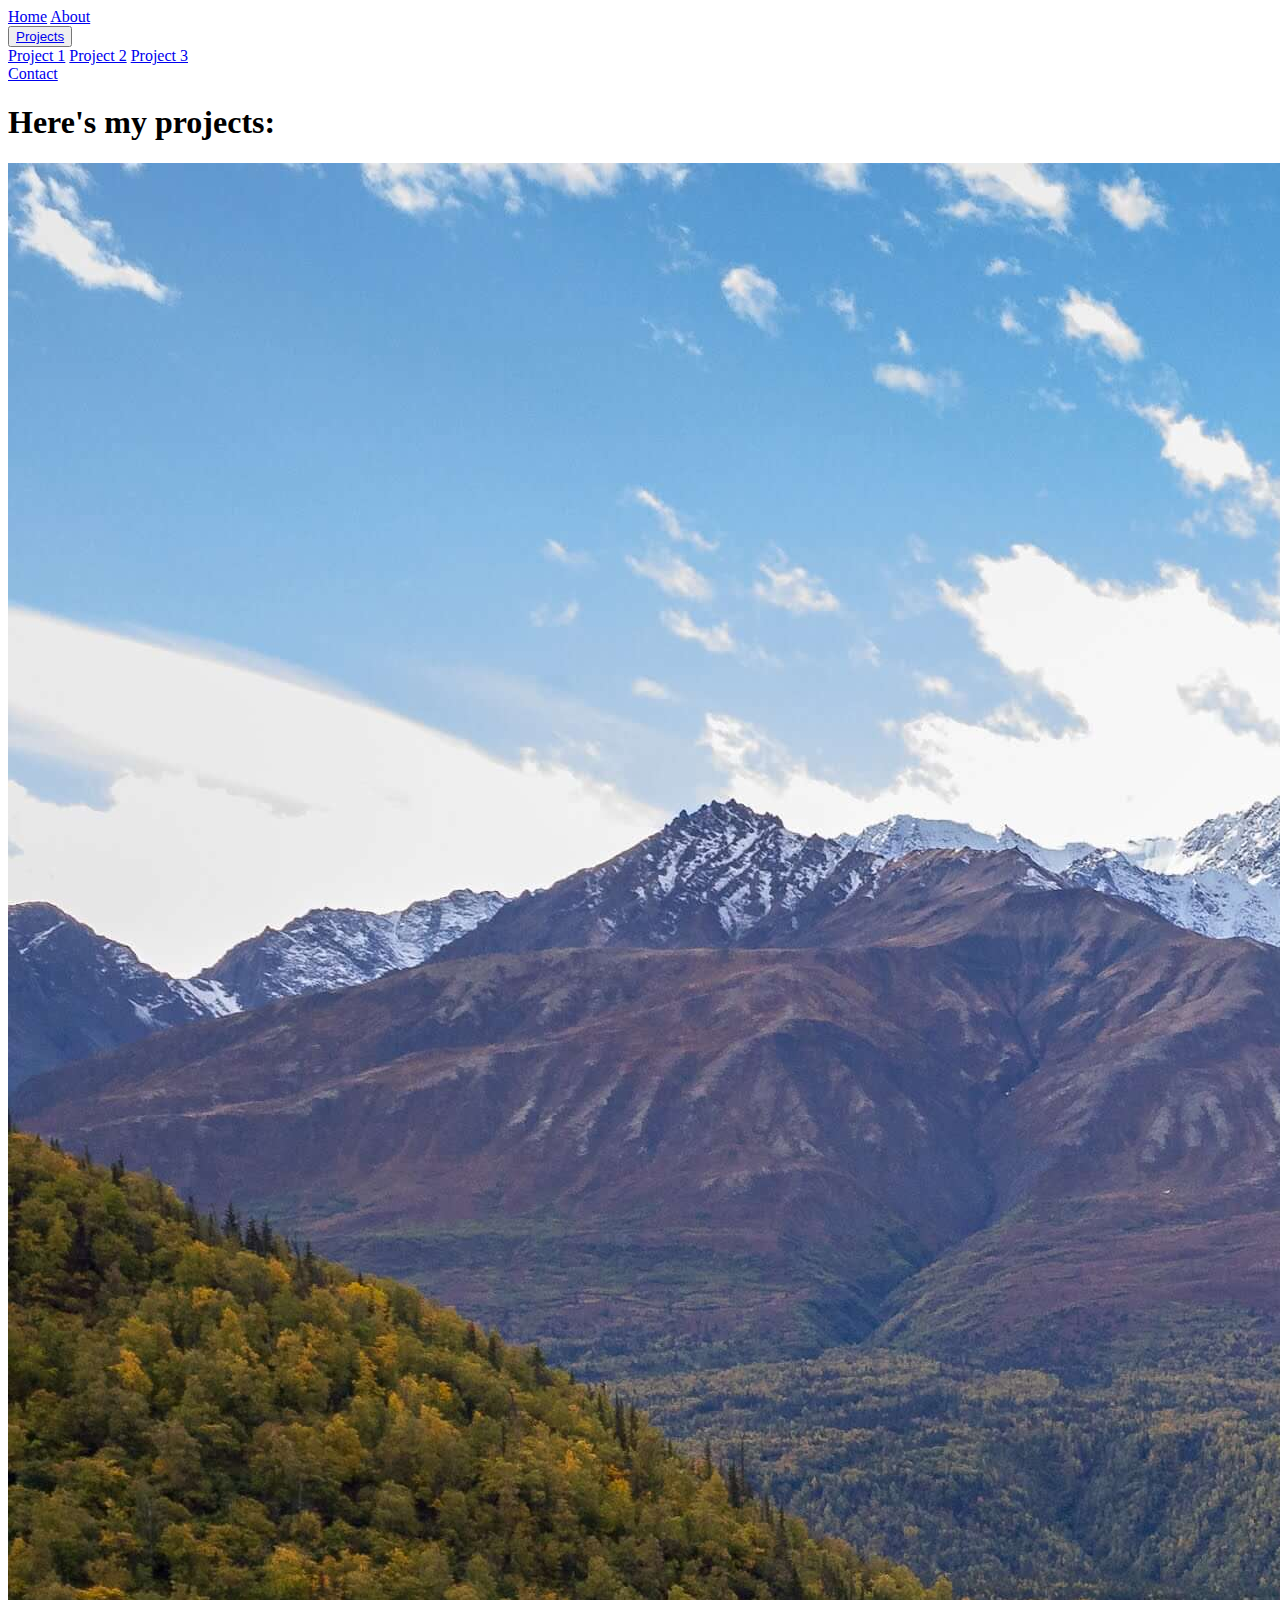
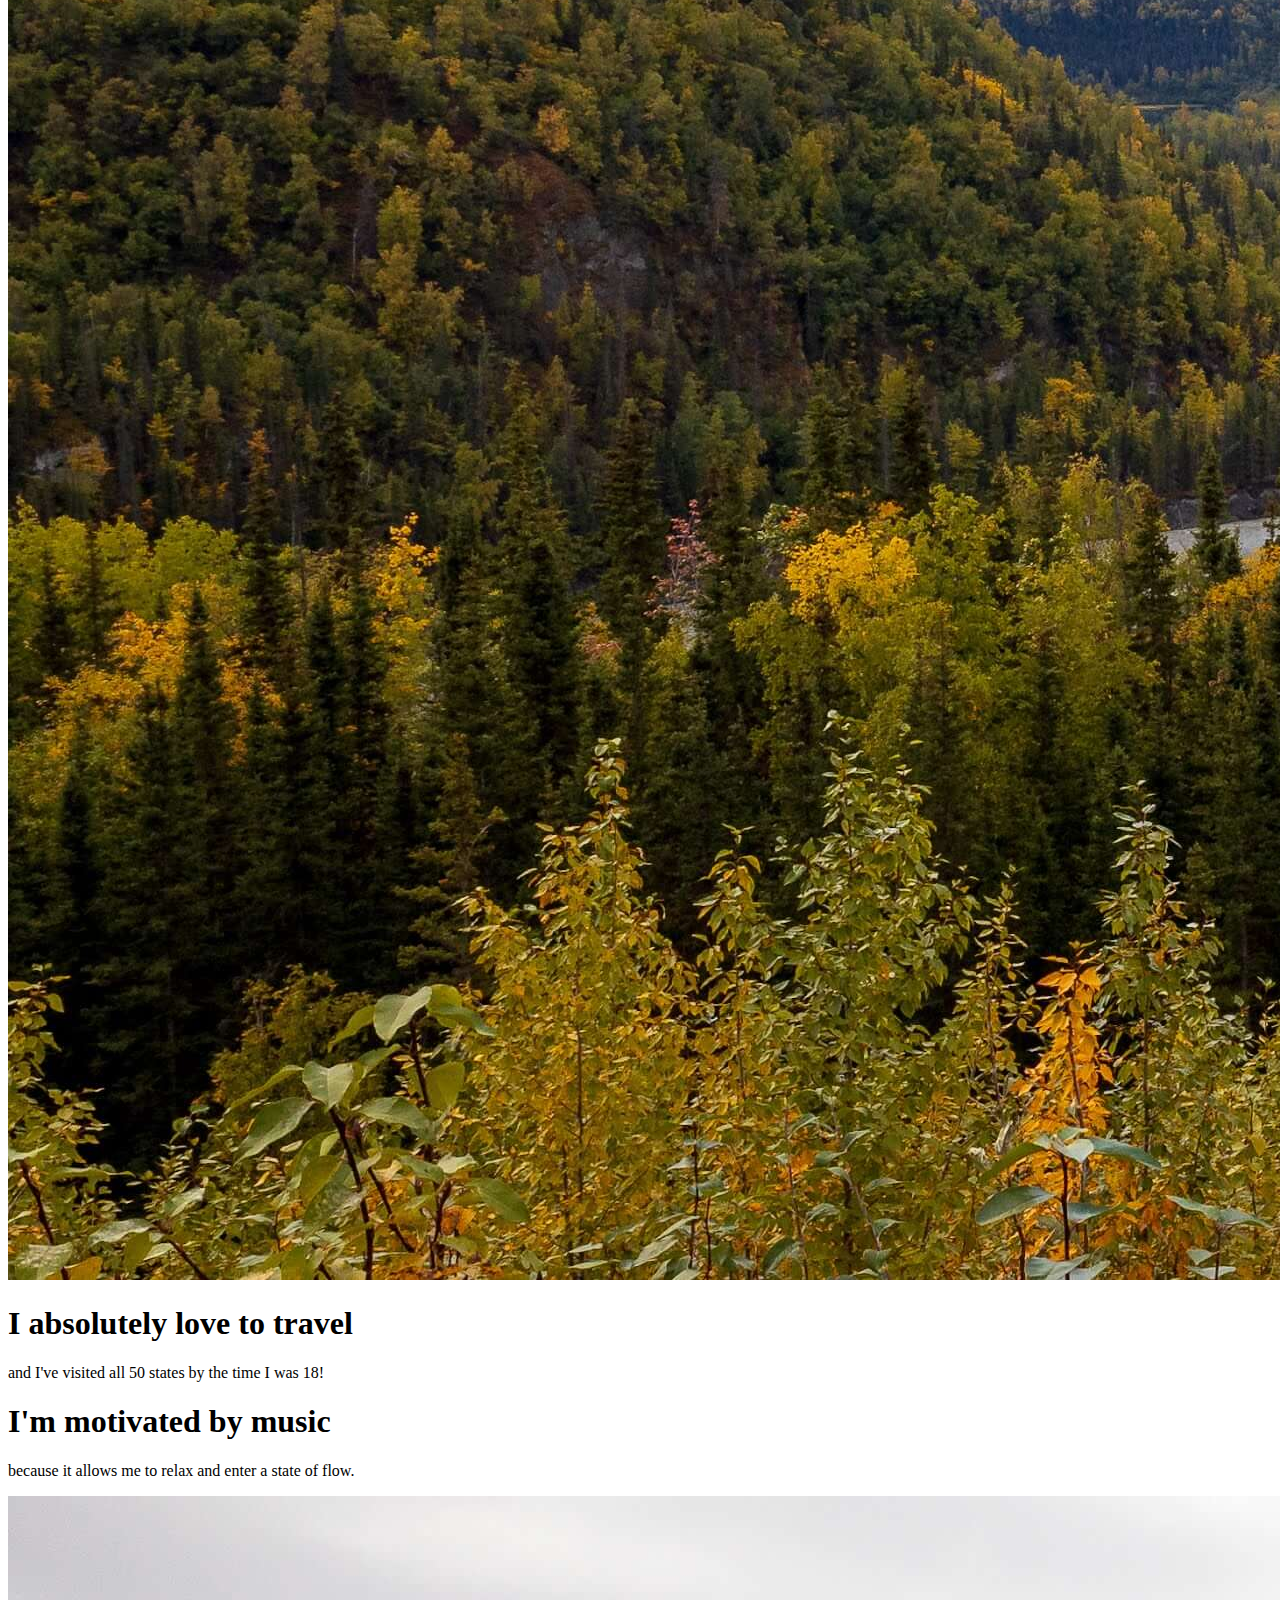
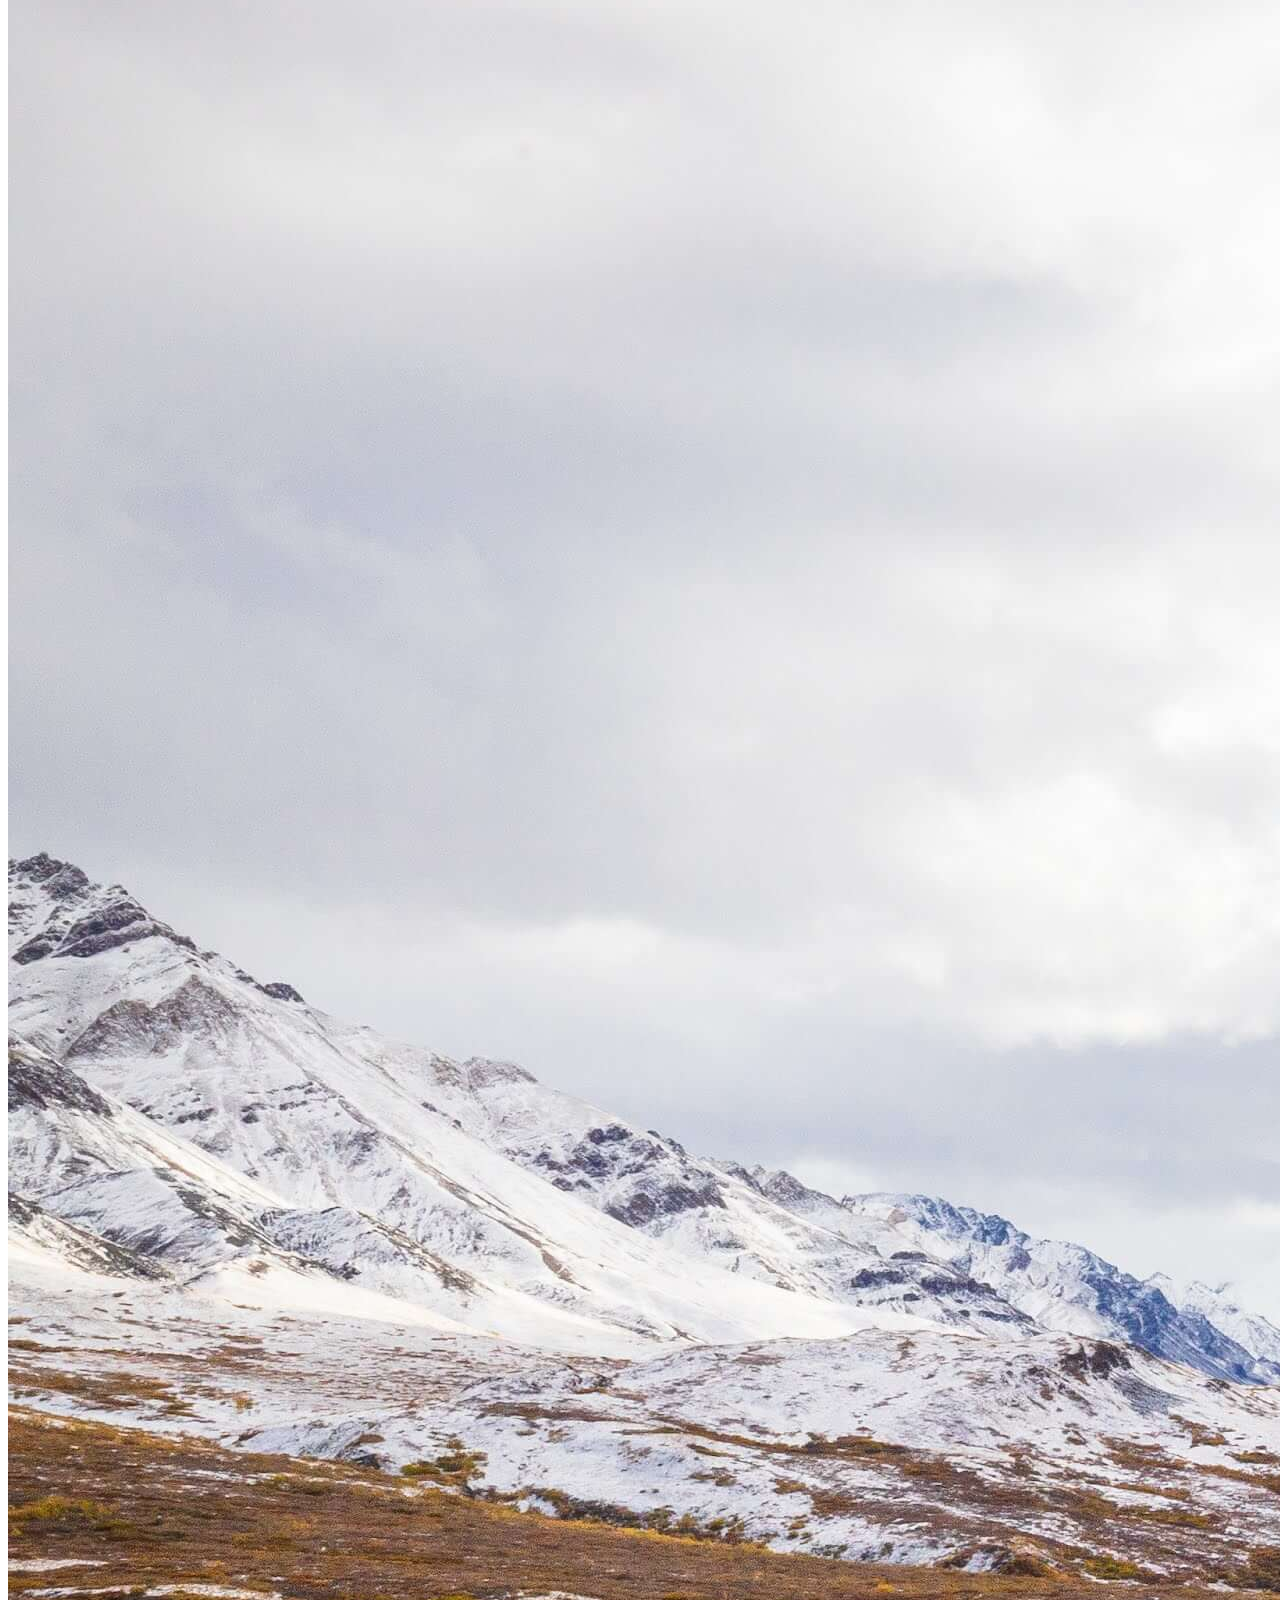
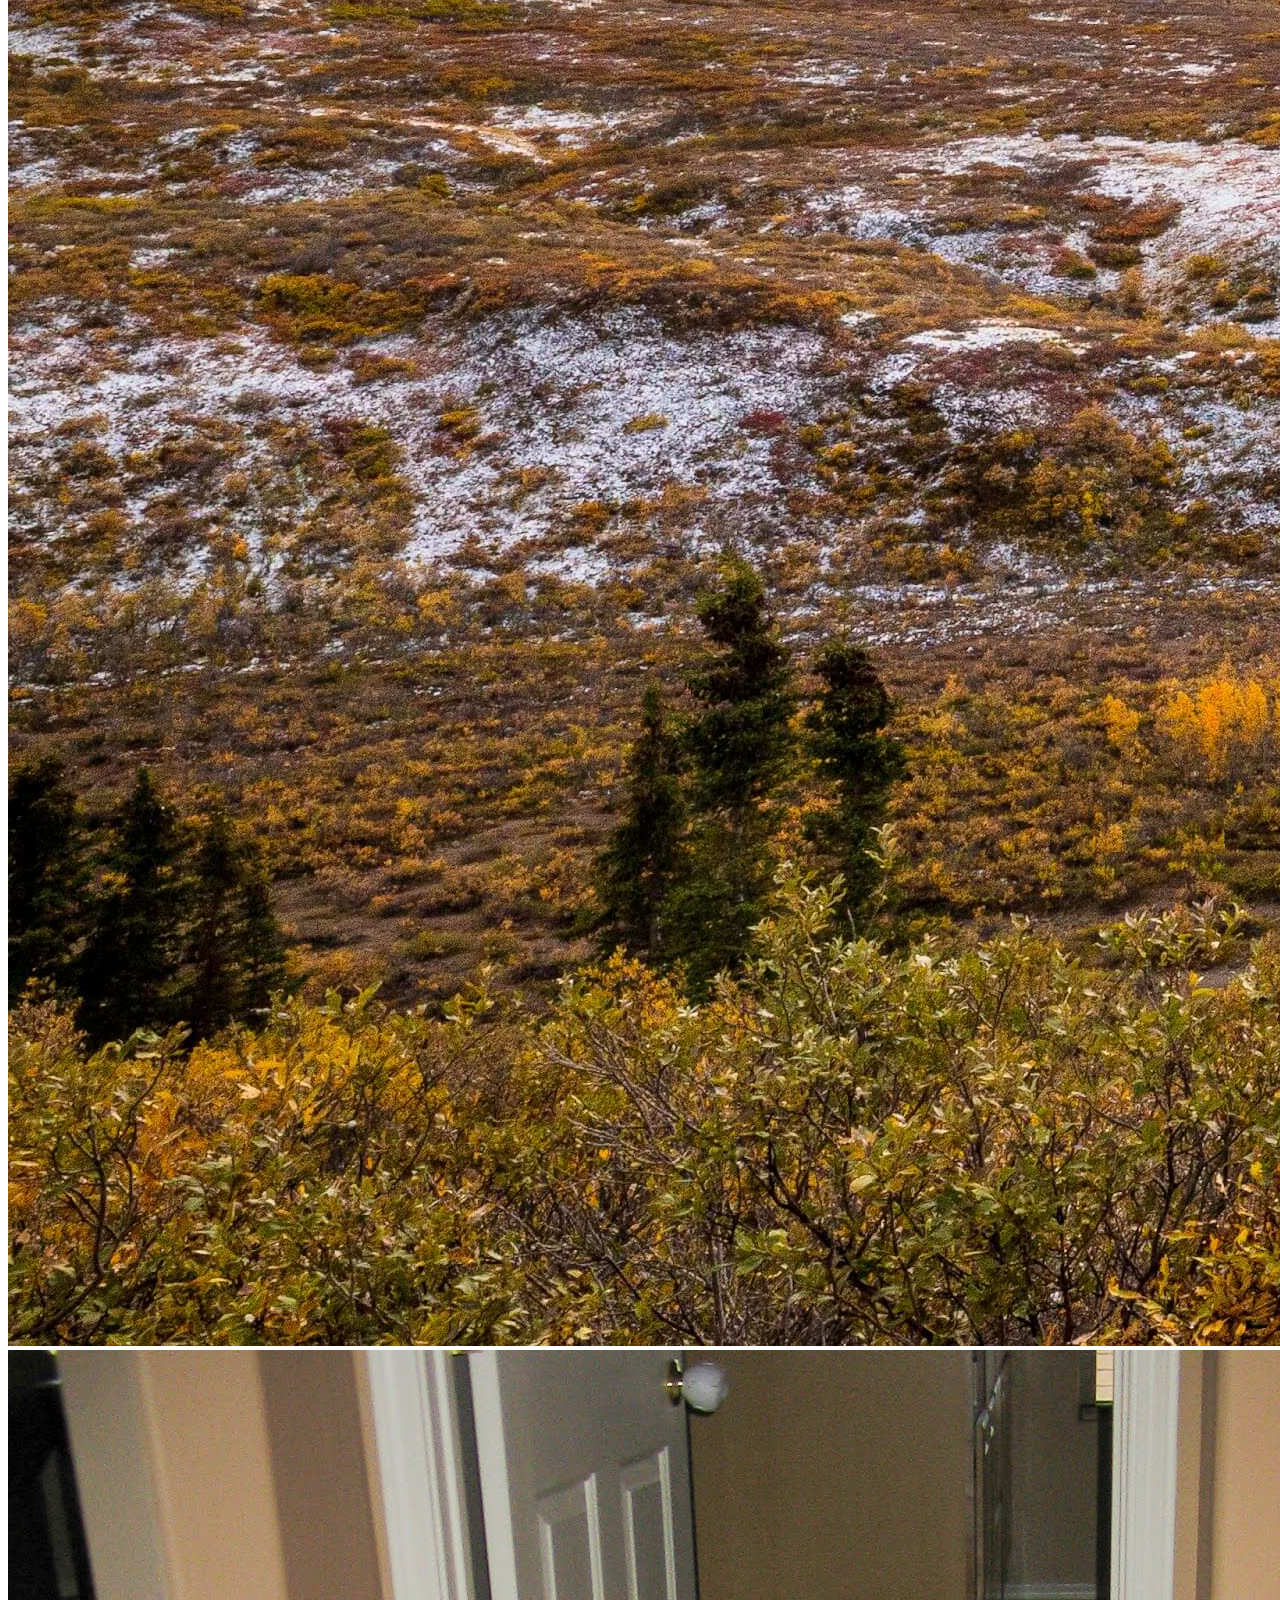
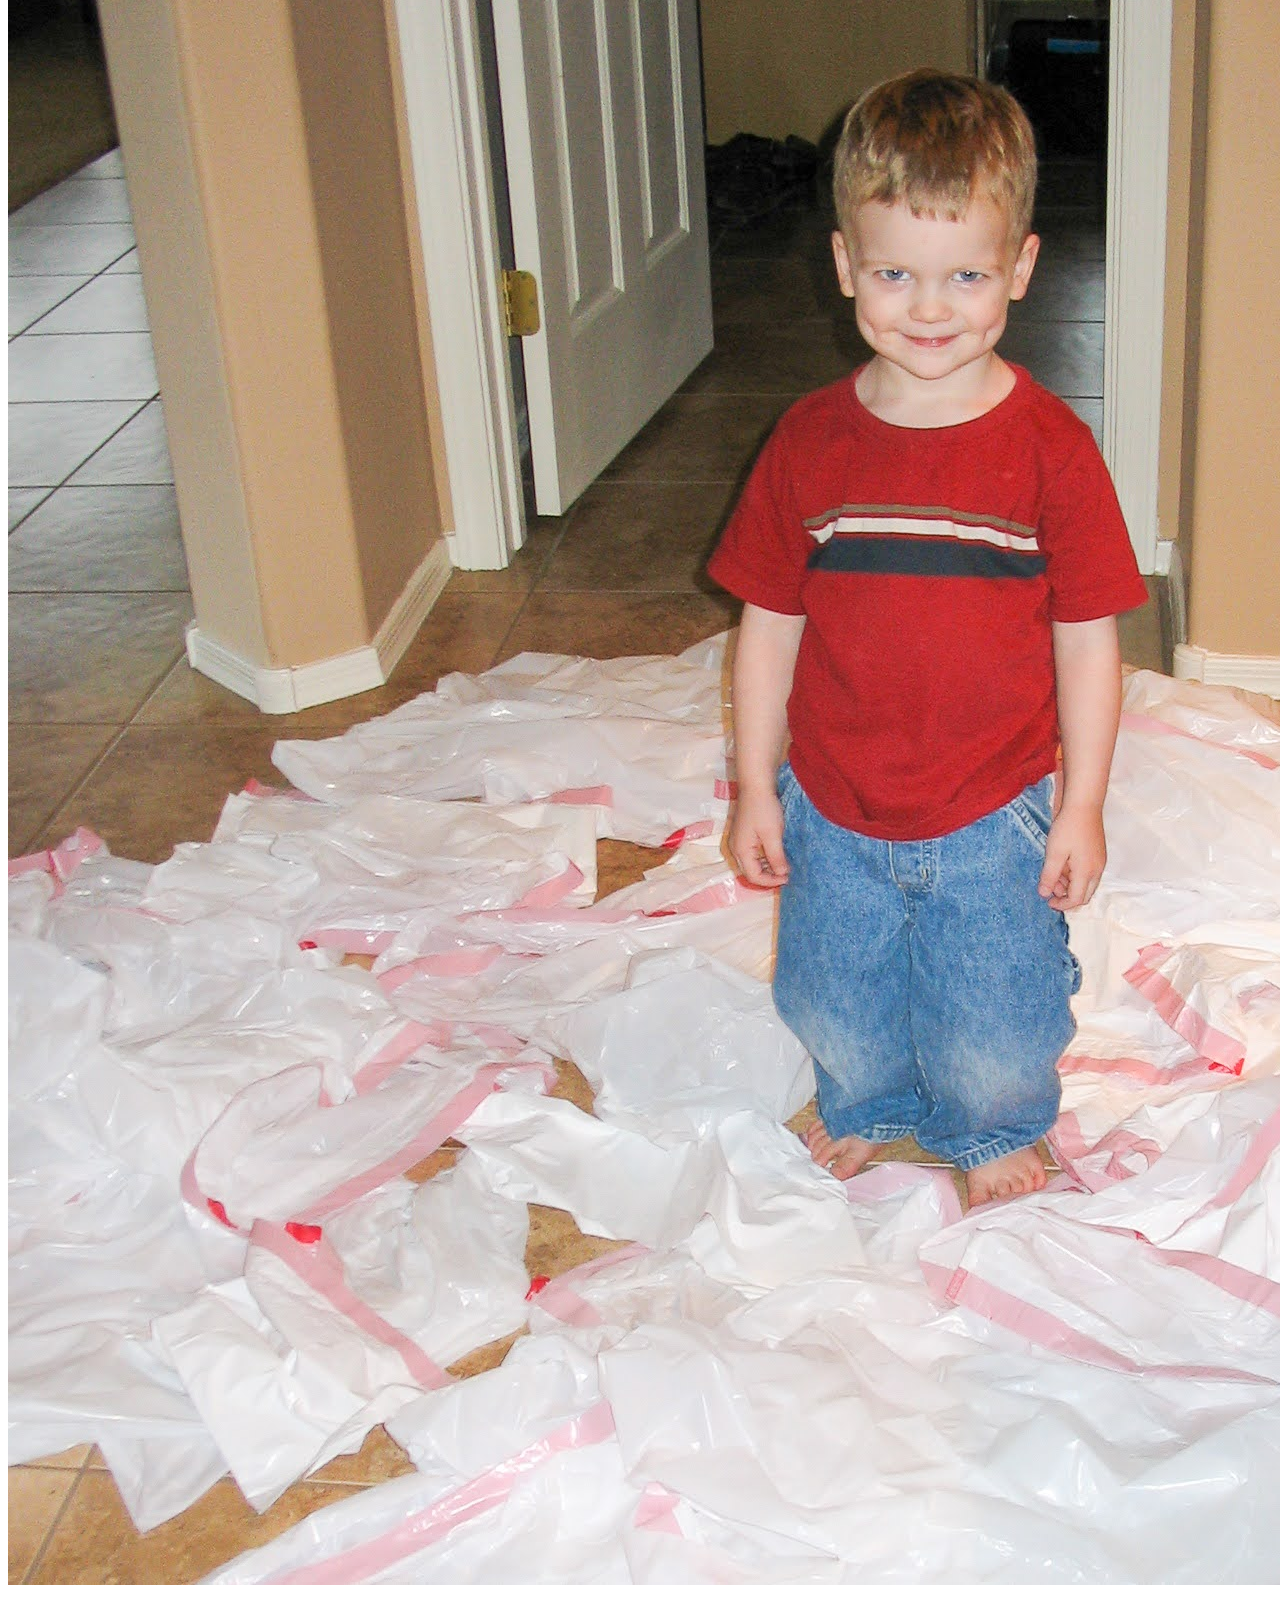
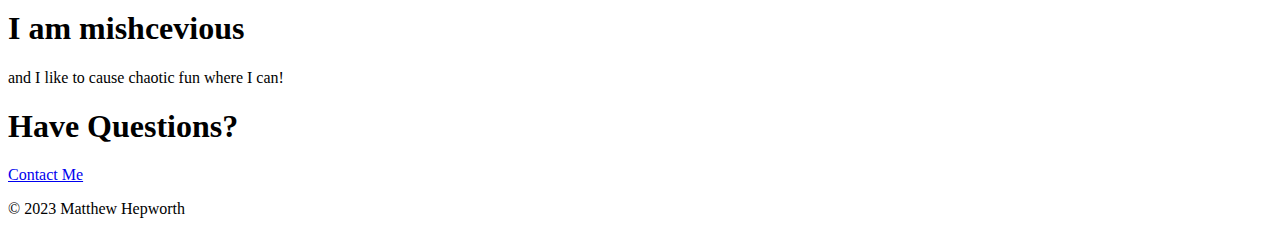
==== projects/index.html @ 106c0f3f "Added projects/index.html" ====
<!DOCTYPE html>
<html lang="en">

<head>
    <meta charset="UTF-8">
    <meta name="viewport" content="width=device-width, initial-scale=1.0">
    <title>Matthew Hepworth | All Projects</title>
    <link rel="stylesheet" href="https://cdnjs.cloudflare.com/ajax/libs/font-awesome/6.4.2/css/all.min.css"
        integrity="sha512-z3gLpd7yknf1YoNbCzqRKc4qyor8gaKU1qmn+CShxbuBusANI9QpRohGBreCFkKxLhei6S9CQXFEbbKuqLg0DA=="
        crossorigin="anonymous" referrerpolicy="no-referrer" />
</head>

<body>
    <header>
        <div class="navigation-bar">
            <a href="../index.html">Home</a>
            <a href="../about.html">About</a>
            <div class="dropdown">
                <button class="dropbtn">
                    <a href="../projects/">
                        Projects
                        <i class="fa fa-caret-down"></i>
                    </a>
                </button>
                <div class="dropdown-content">
                    <a href="#">Project 1</a>
                    <a href="#">Project 2</a>
                    <a href="#">Project 3</a>
                </div>
            </div>
            <a href="../contact.html">Contact</a>
        </div>
    </header>
    <main>
        <div class="portfolio-hero">
            <h1>Here's my projects:</h1>
        </div>
        <div class="content">
            <div class="portfolio-item"> <!-- IMG Float Left -->
                <div class="about-left">
                    <img src="../img/alaska.jpg" alt="A scenic picture of Alaska" class="portfolio-img">
                </div>
                <div class="portfolio-right portfolio-text">
                    <h1>I absolutely love to travel</h1>
                    <p>and I've visited all 50 states by the time I was 18!</p>
                </div>
            </div>
            <div class="portfolio-item"> <!-- IMG Float Right -->
                <div class="portfolio-left portfolio-text">
                    <h1>I'm motivated by music</h1>
                    <p>because it allows me to relax and enter a state of flow.</p>
                </div>
                <div class="portfolio-right">
                    <img src="../img/denali.jpg" alt="A scenic picture of Denali National Park in Alaska" class="portfolio-img">
                </div>
            </div>
            <div class="portfolio-item"> <!-- IMG Fload Left -->
                <div class="portfolio-left">
                    <img src="../img/mischevious-me.jpg" alt="A picture of little mischevious me!" class="portfolio-img">
                </div>
                <div class="portfolio-right portfolio-text">
                    <h1>I am mishcevious</h1>
                    <p>and I like to cause chaotic fun where I can!</p>
                </div>
            </div>
        </div>
        <div class="portfolio-hero">
            <h1>Have Questions?</h1>
            <a class="button" href="contact.html">Contact Me</a>
        </div>
    </main>
    <footer>
        <div class="left">
            <p>
                &copy; 2023 Matthew Hepworth
            </p>
        </div>
        <div class="right">
            <a href="#"><i class="fa-brands fa-linkedin-in"></i></a>
            <a href="#"><i class="fa-brands fa-instagram"></i></a>
            <a href="#"><i class="fa-brands fa-facebook"></i></a>
        </div>
    </footer>
</body>

</html>
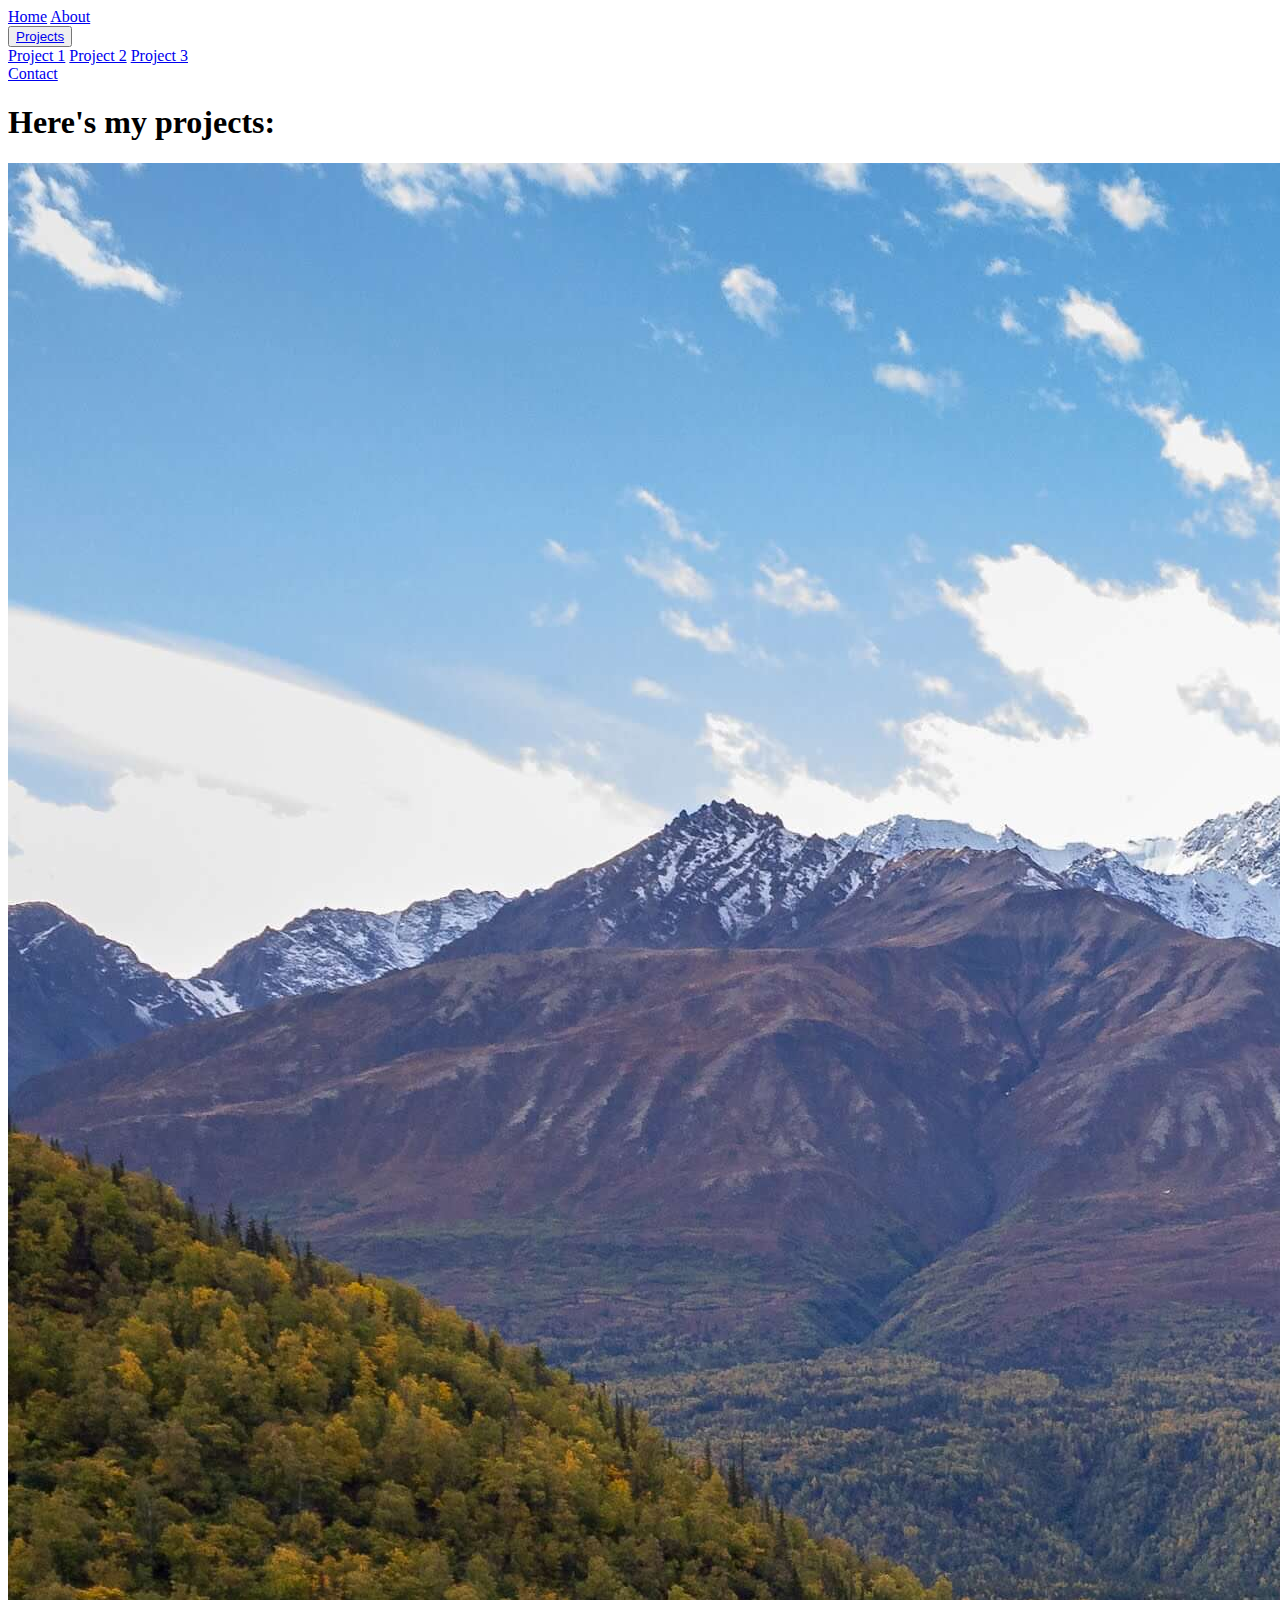
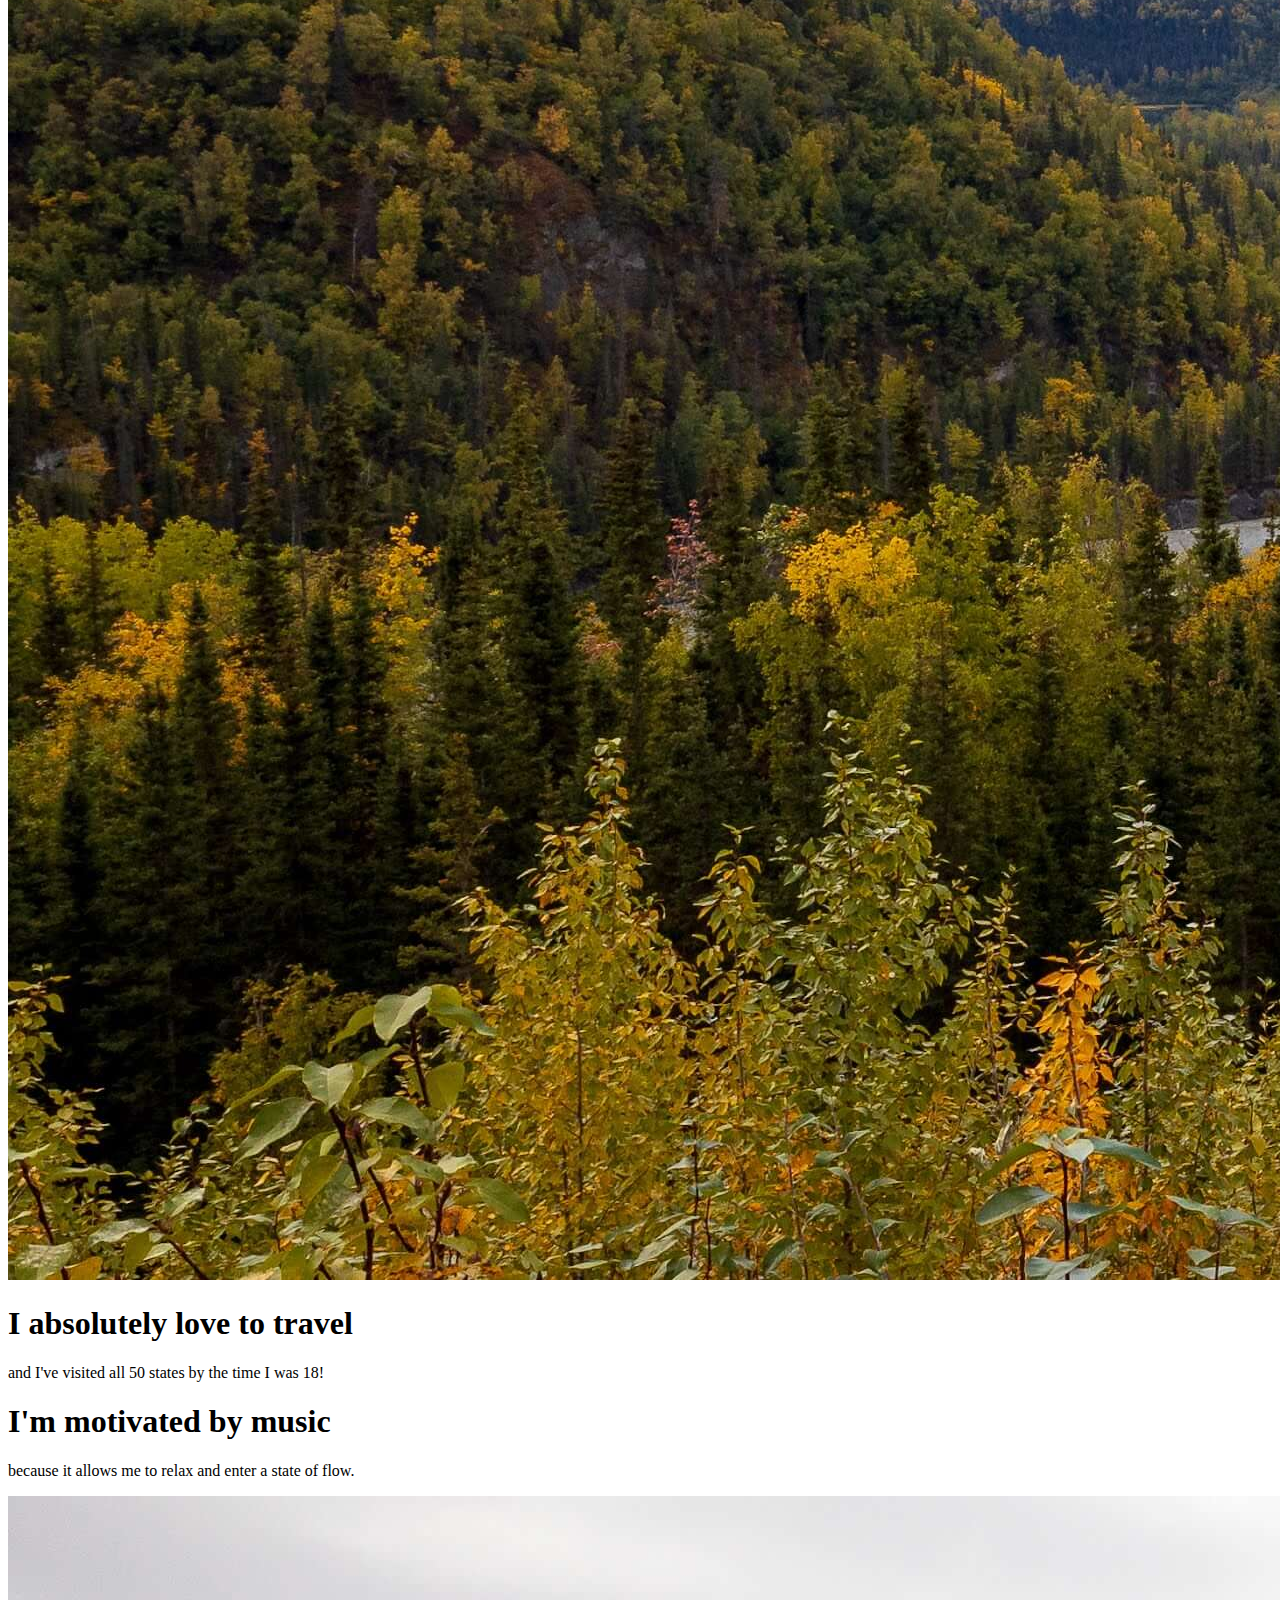
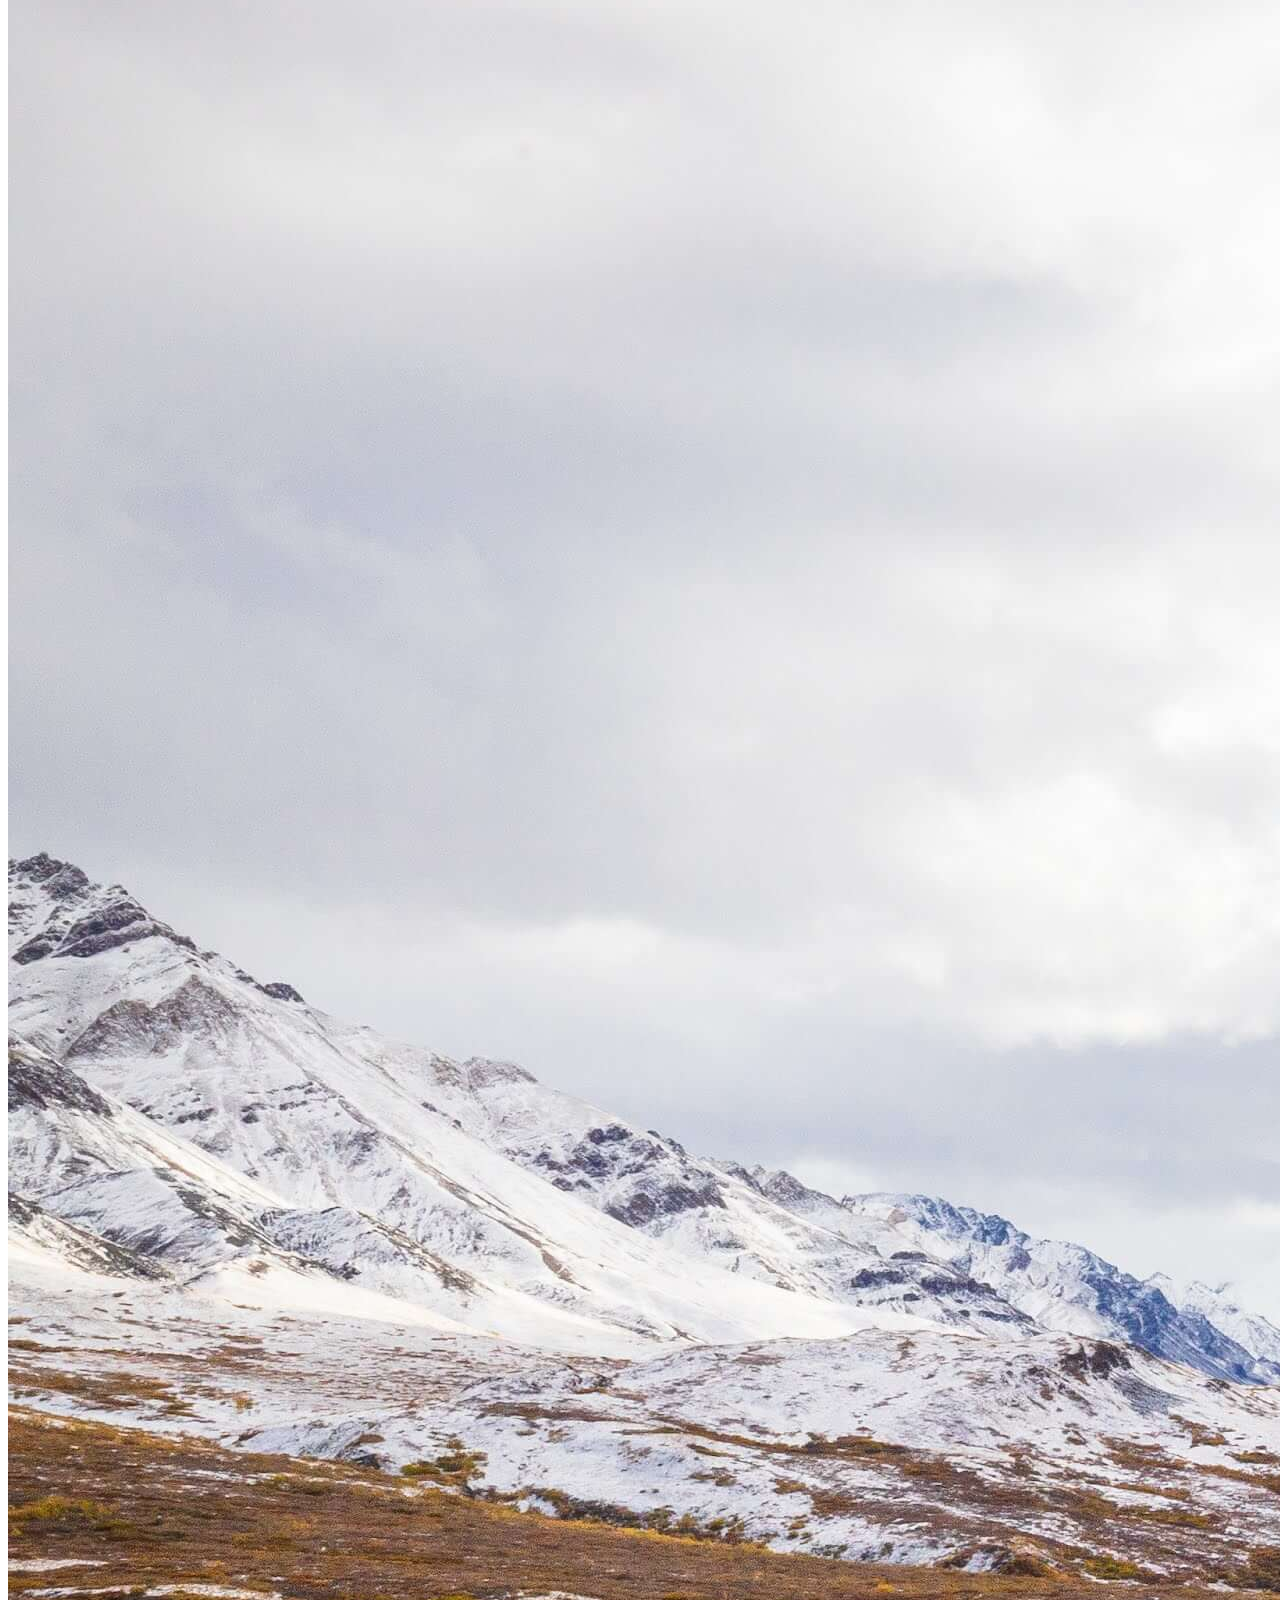
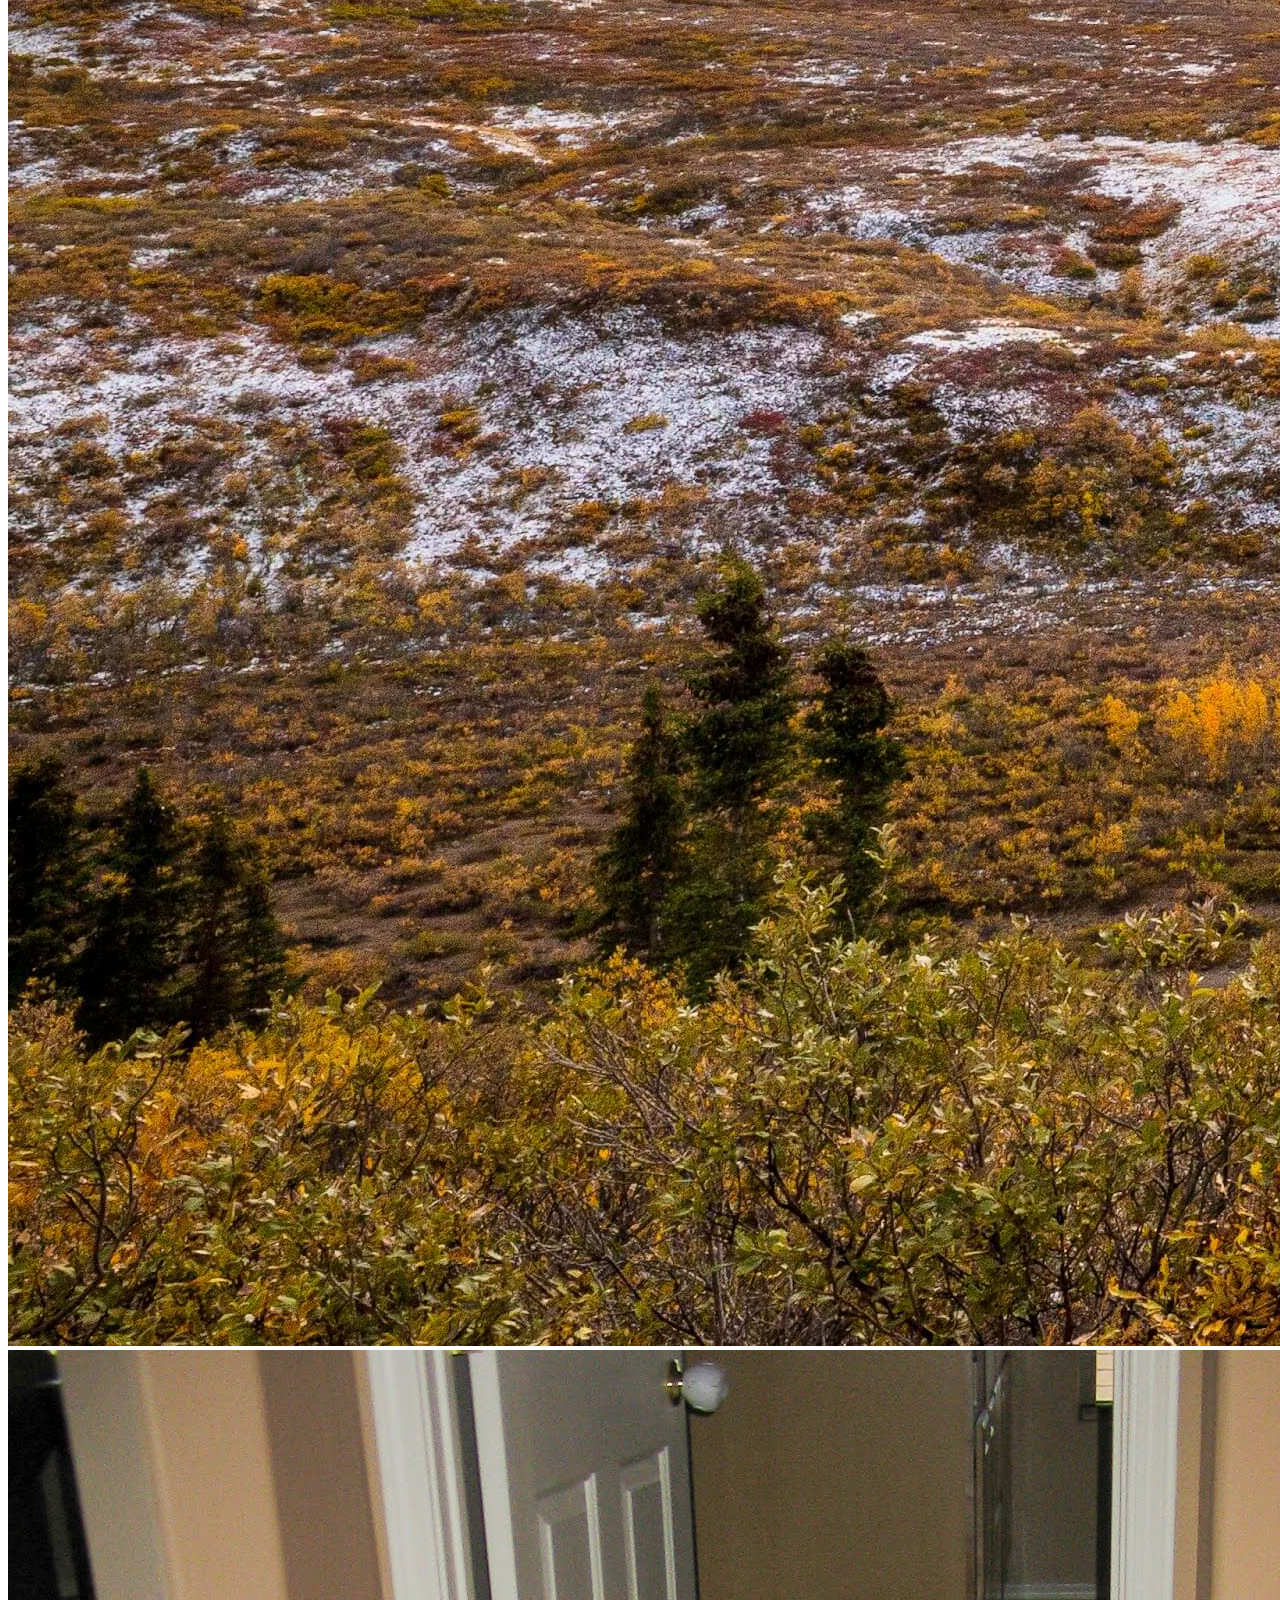
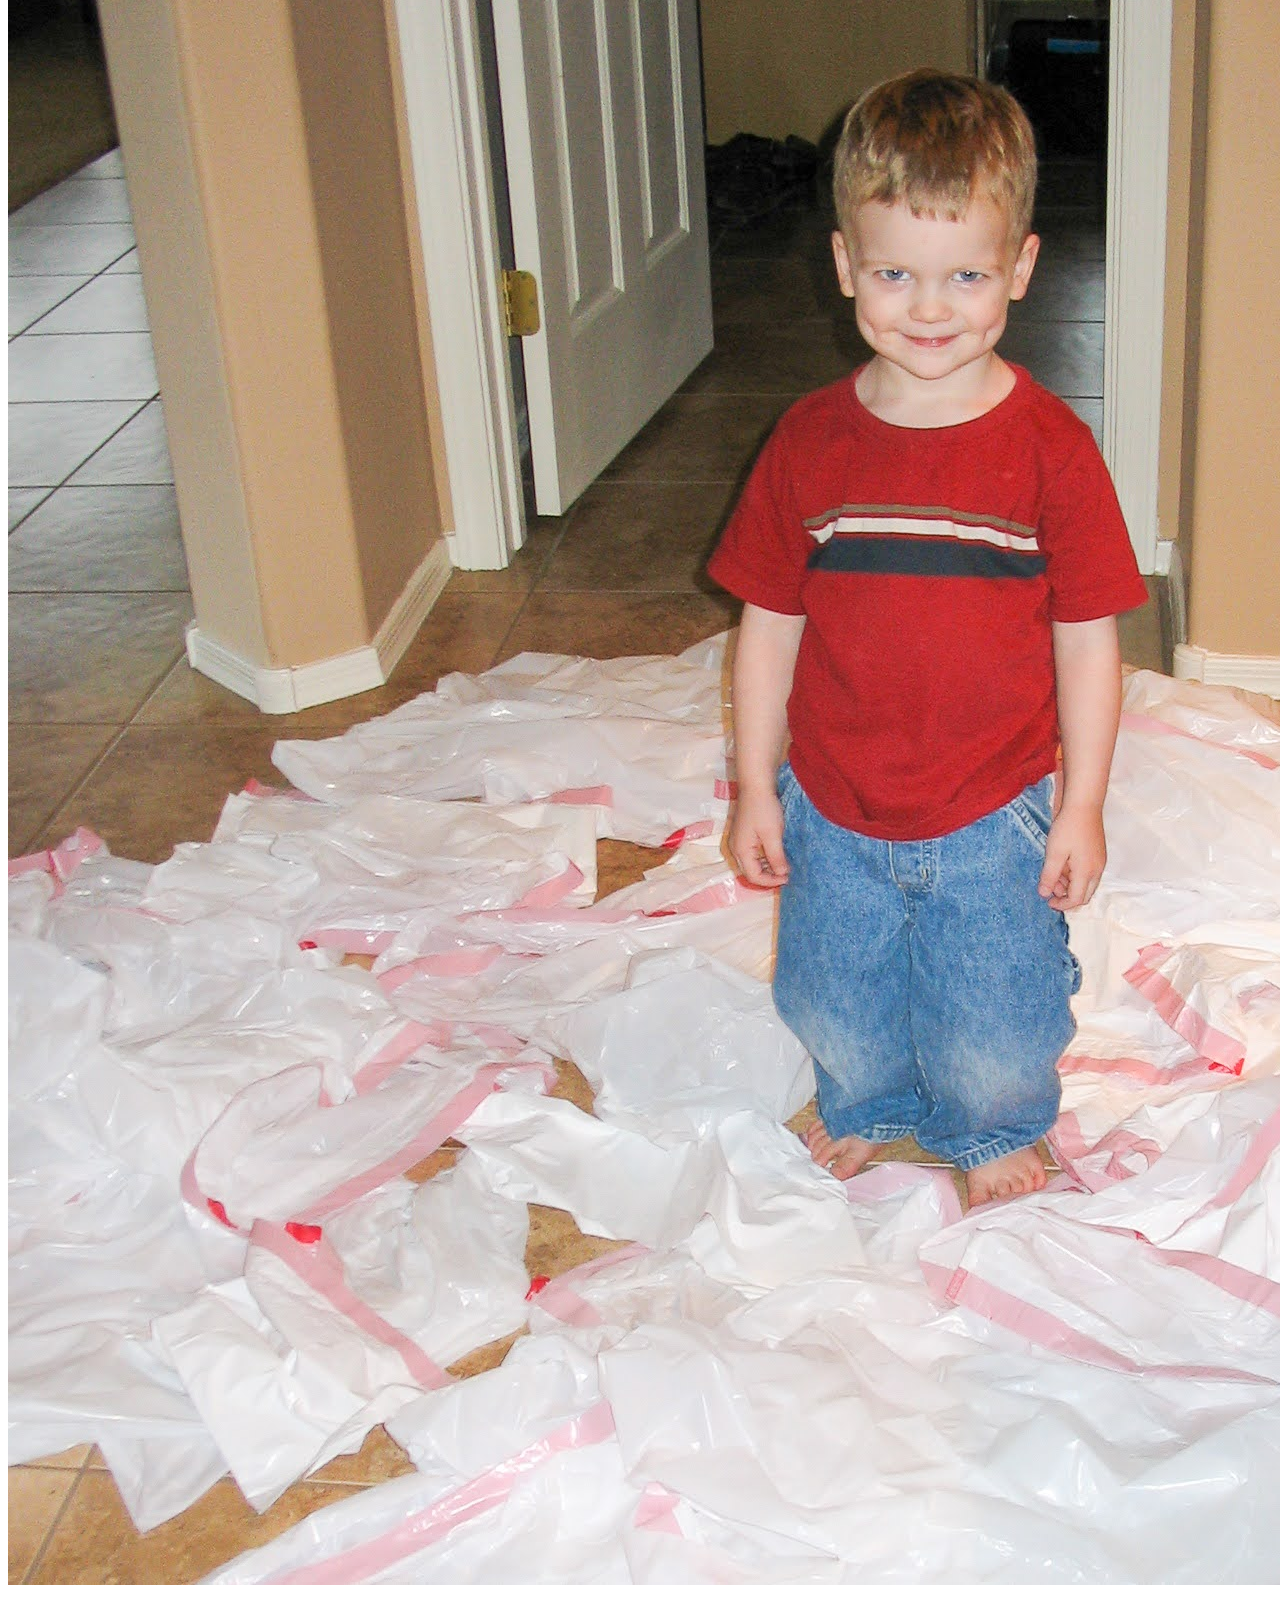
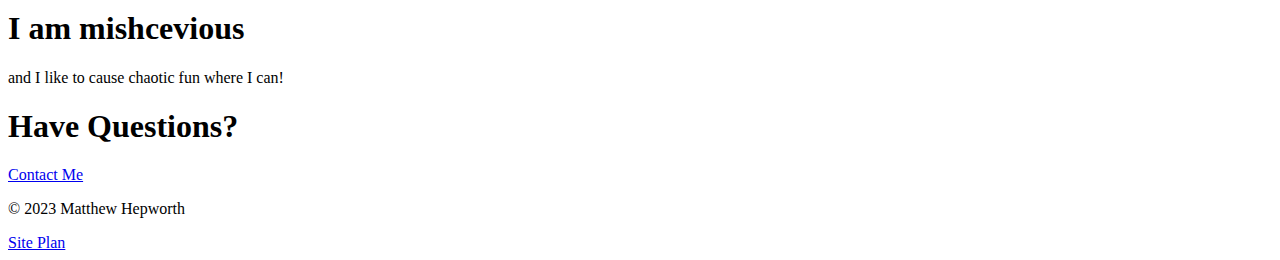
==== commit ec420994: "Styled index.html" ====
--- a/projects/index.html
+++ b/projects/index.html
@@ -76,6 +76,7 @@
             </p>
         </div>
         <div class="right">
+            <a href="site-plan.html">Site Plan</a>
             <a href="#"><i class="fa-brands fa-linkedin-in"></i></a>
             <a href="#"><i class="fa-brands fa-instagram"></i></a>
             <a href="#"><i class="fa-brands fa-facebook"></i></a>
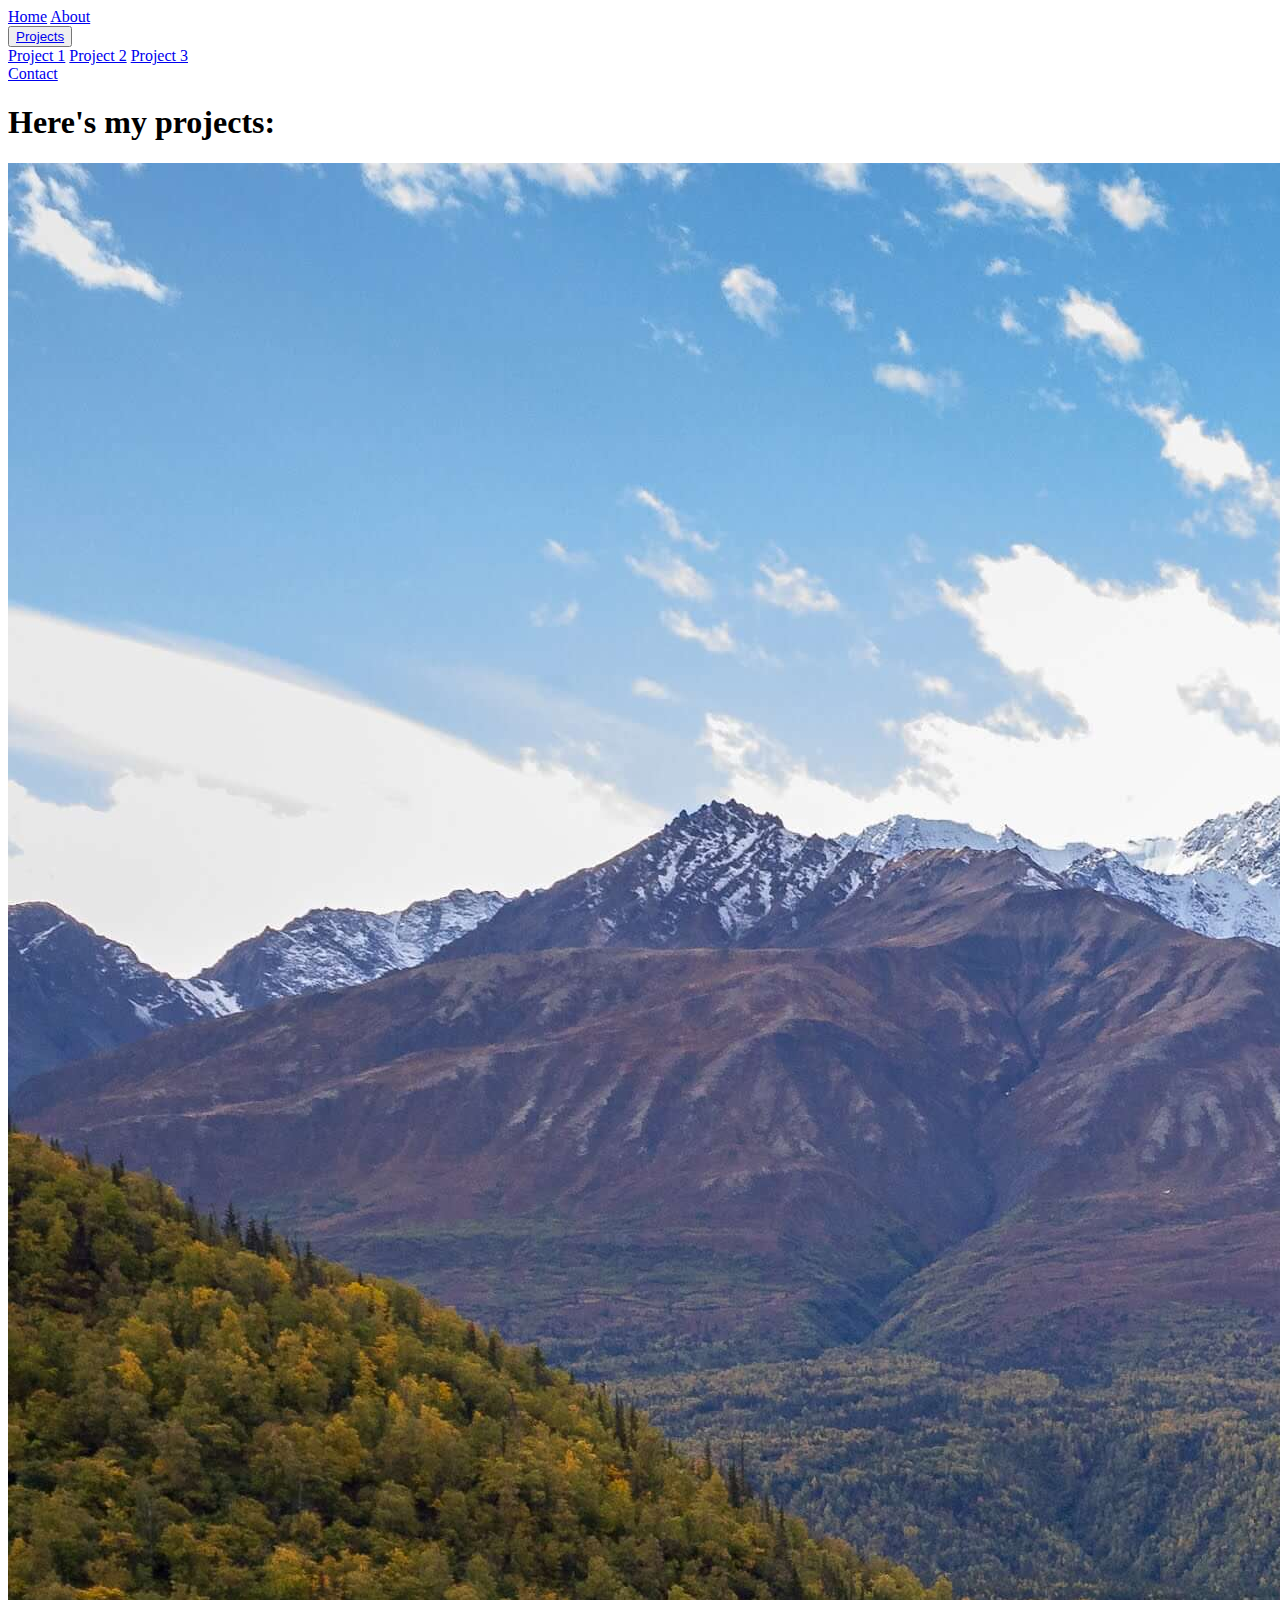
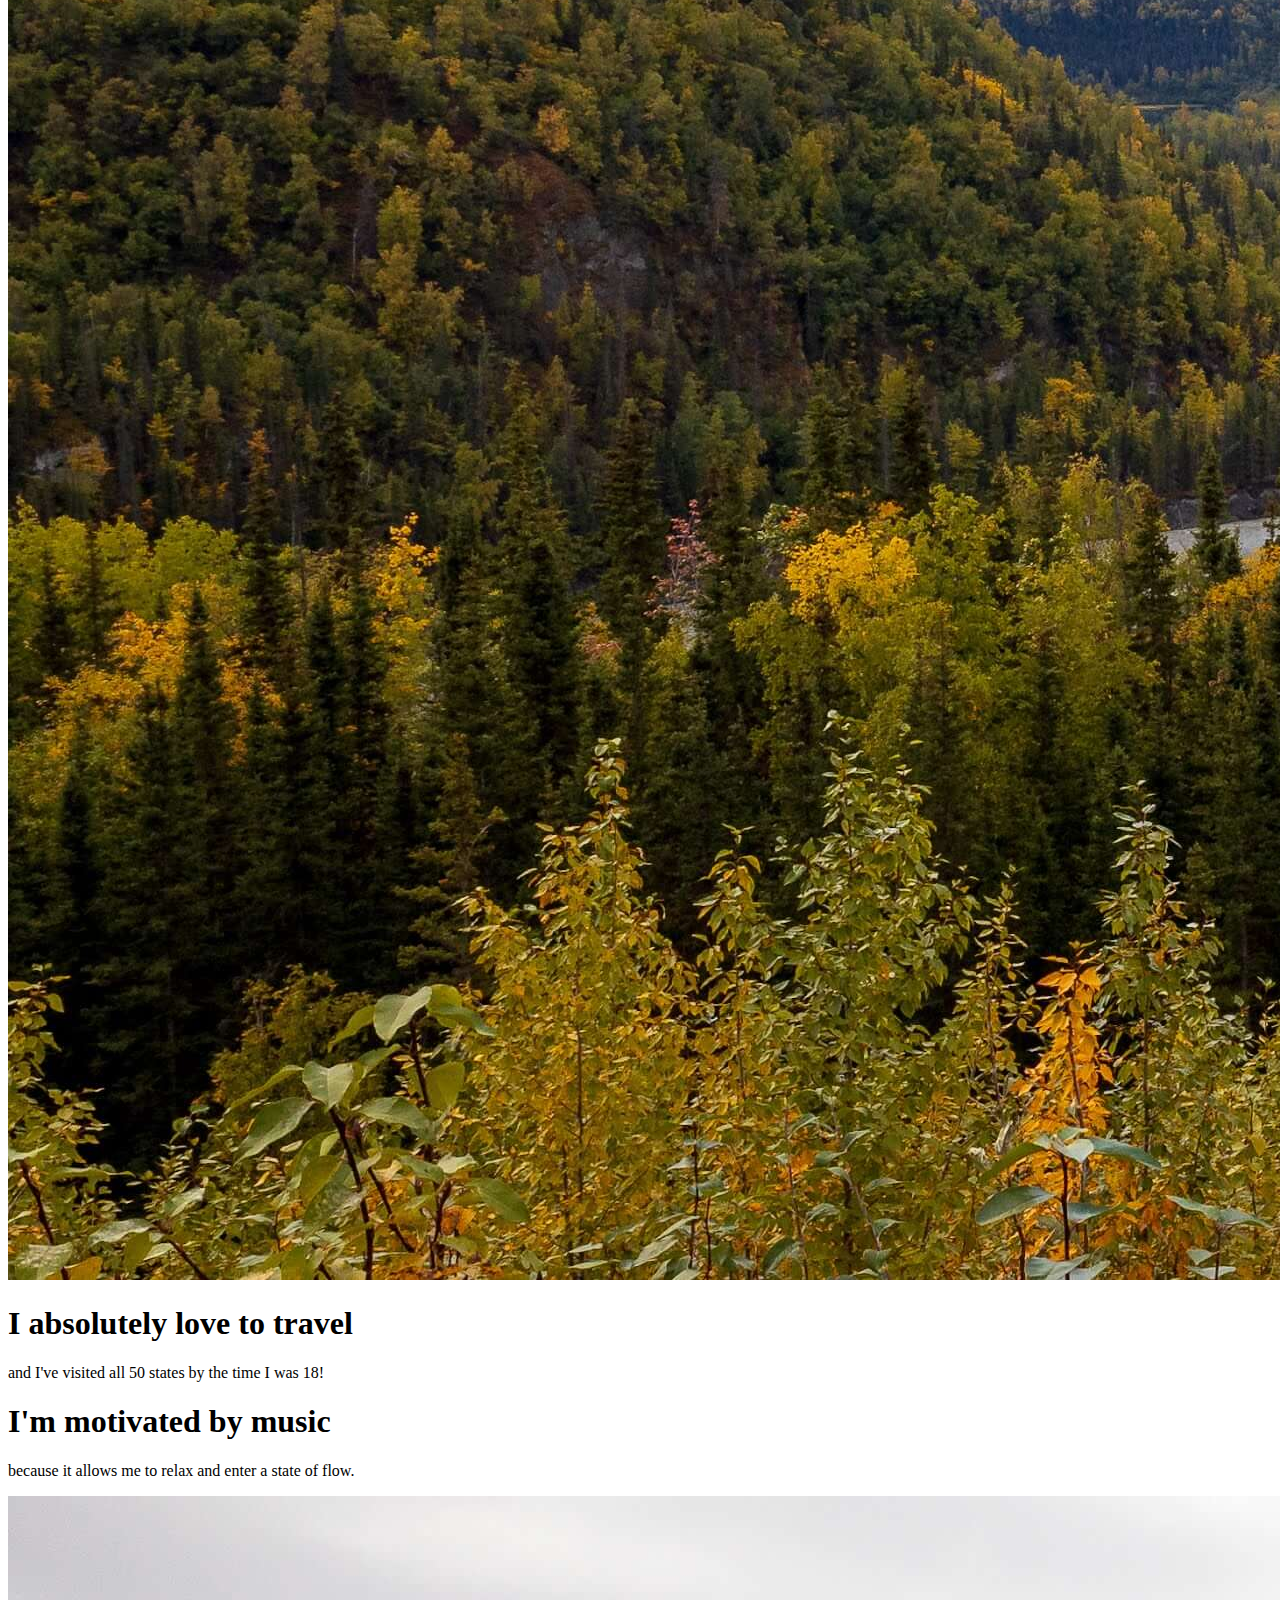
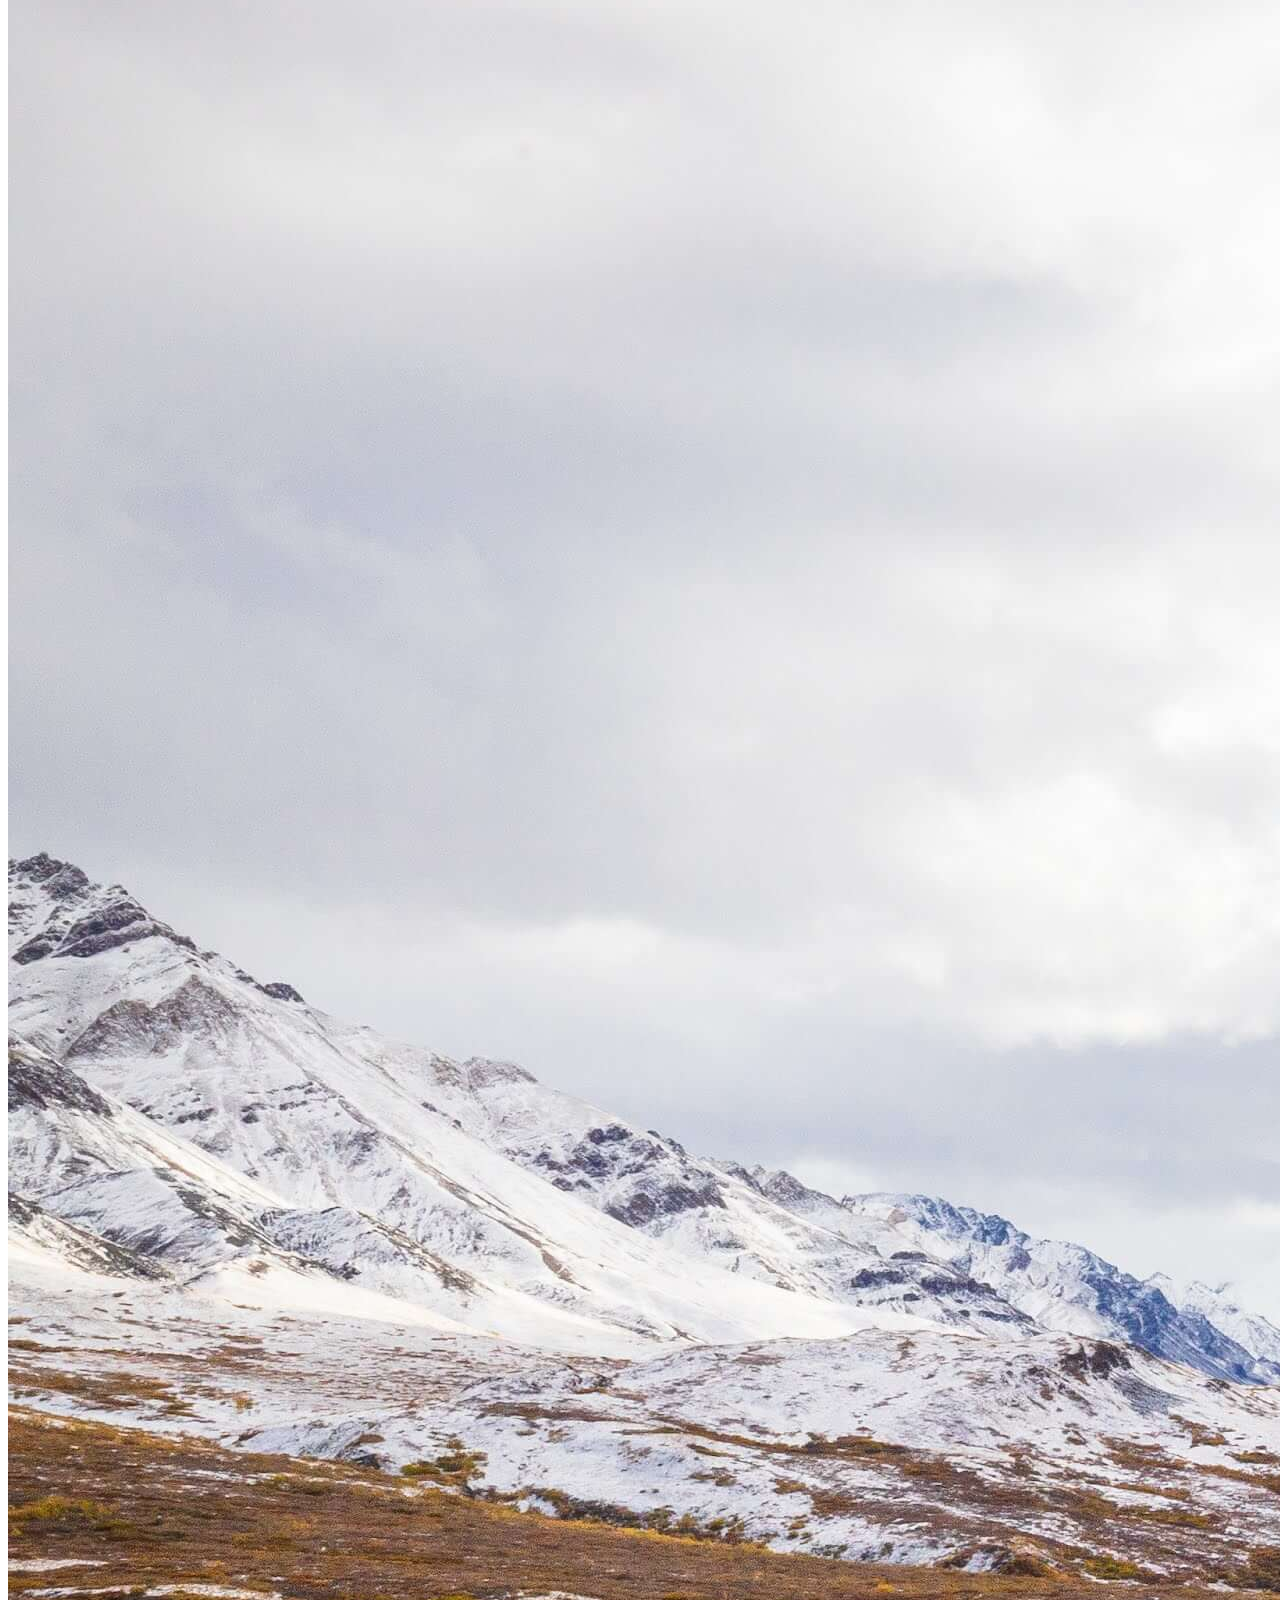
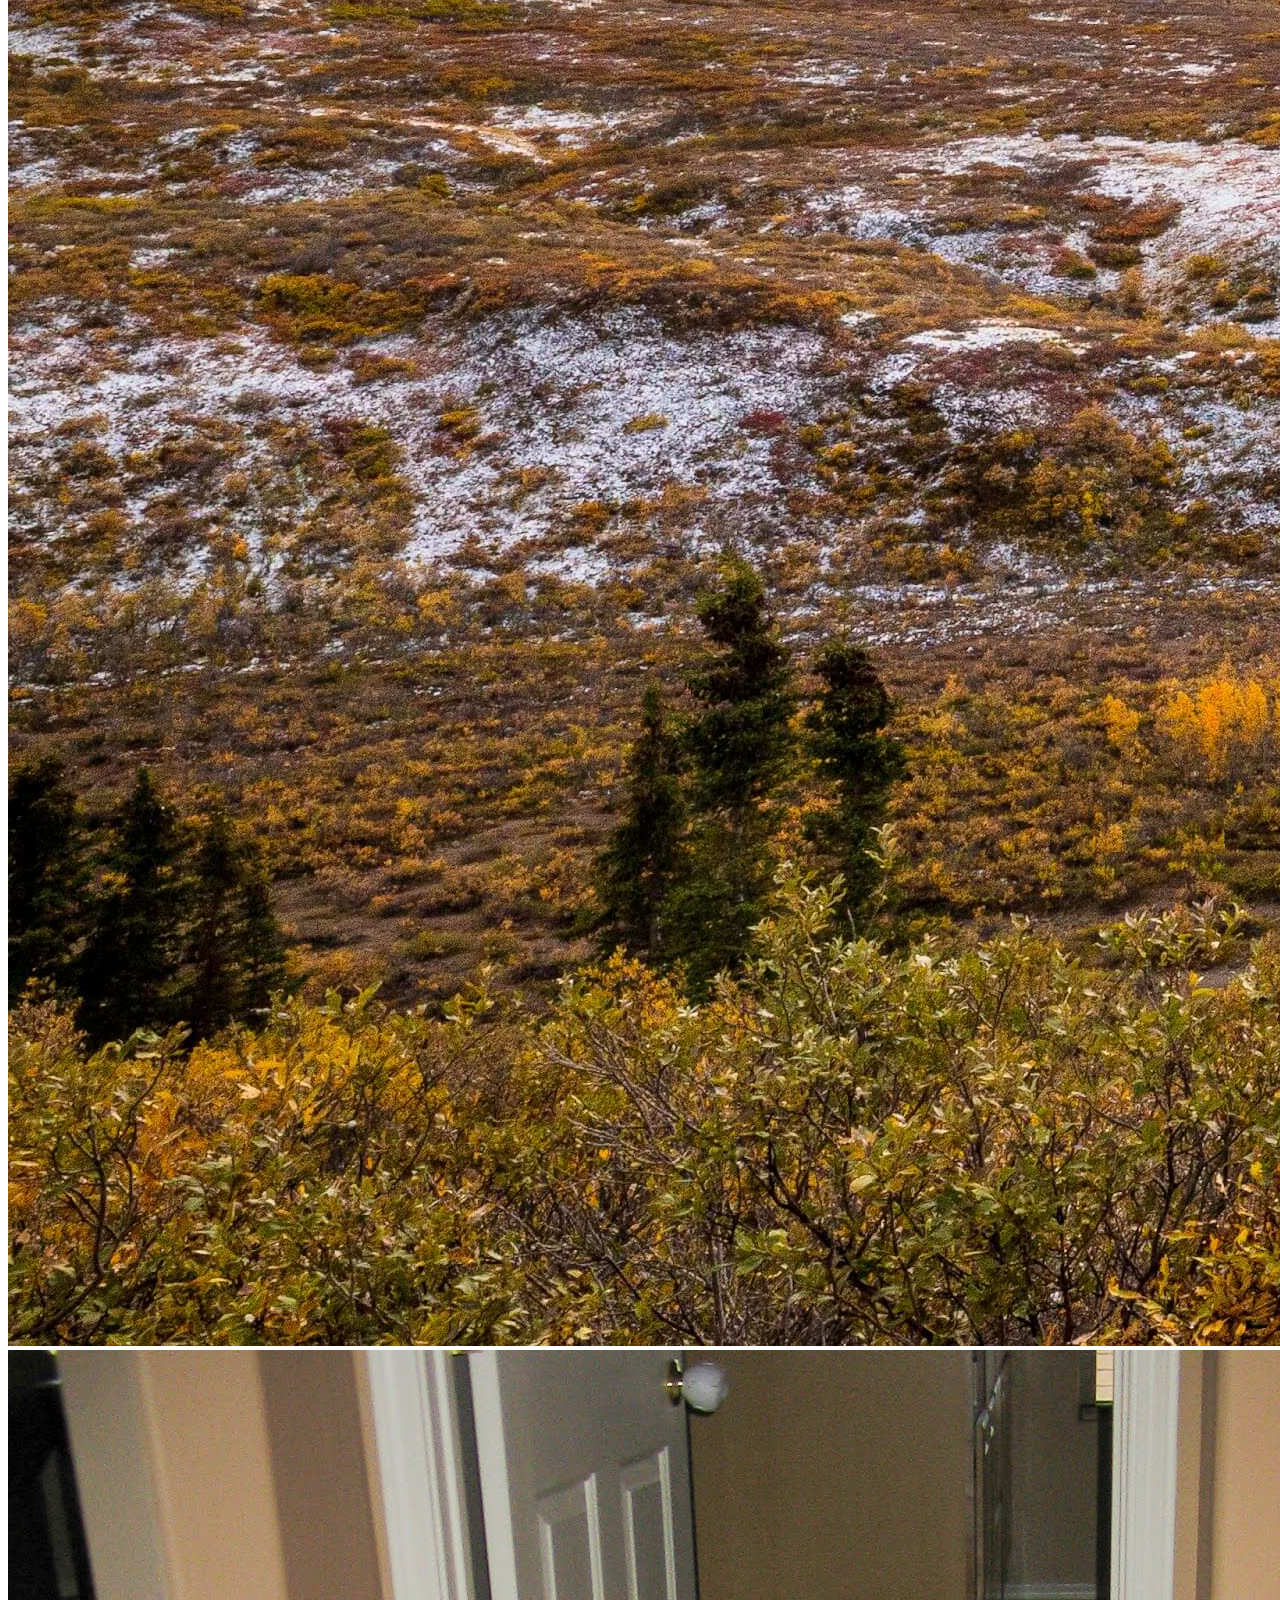
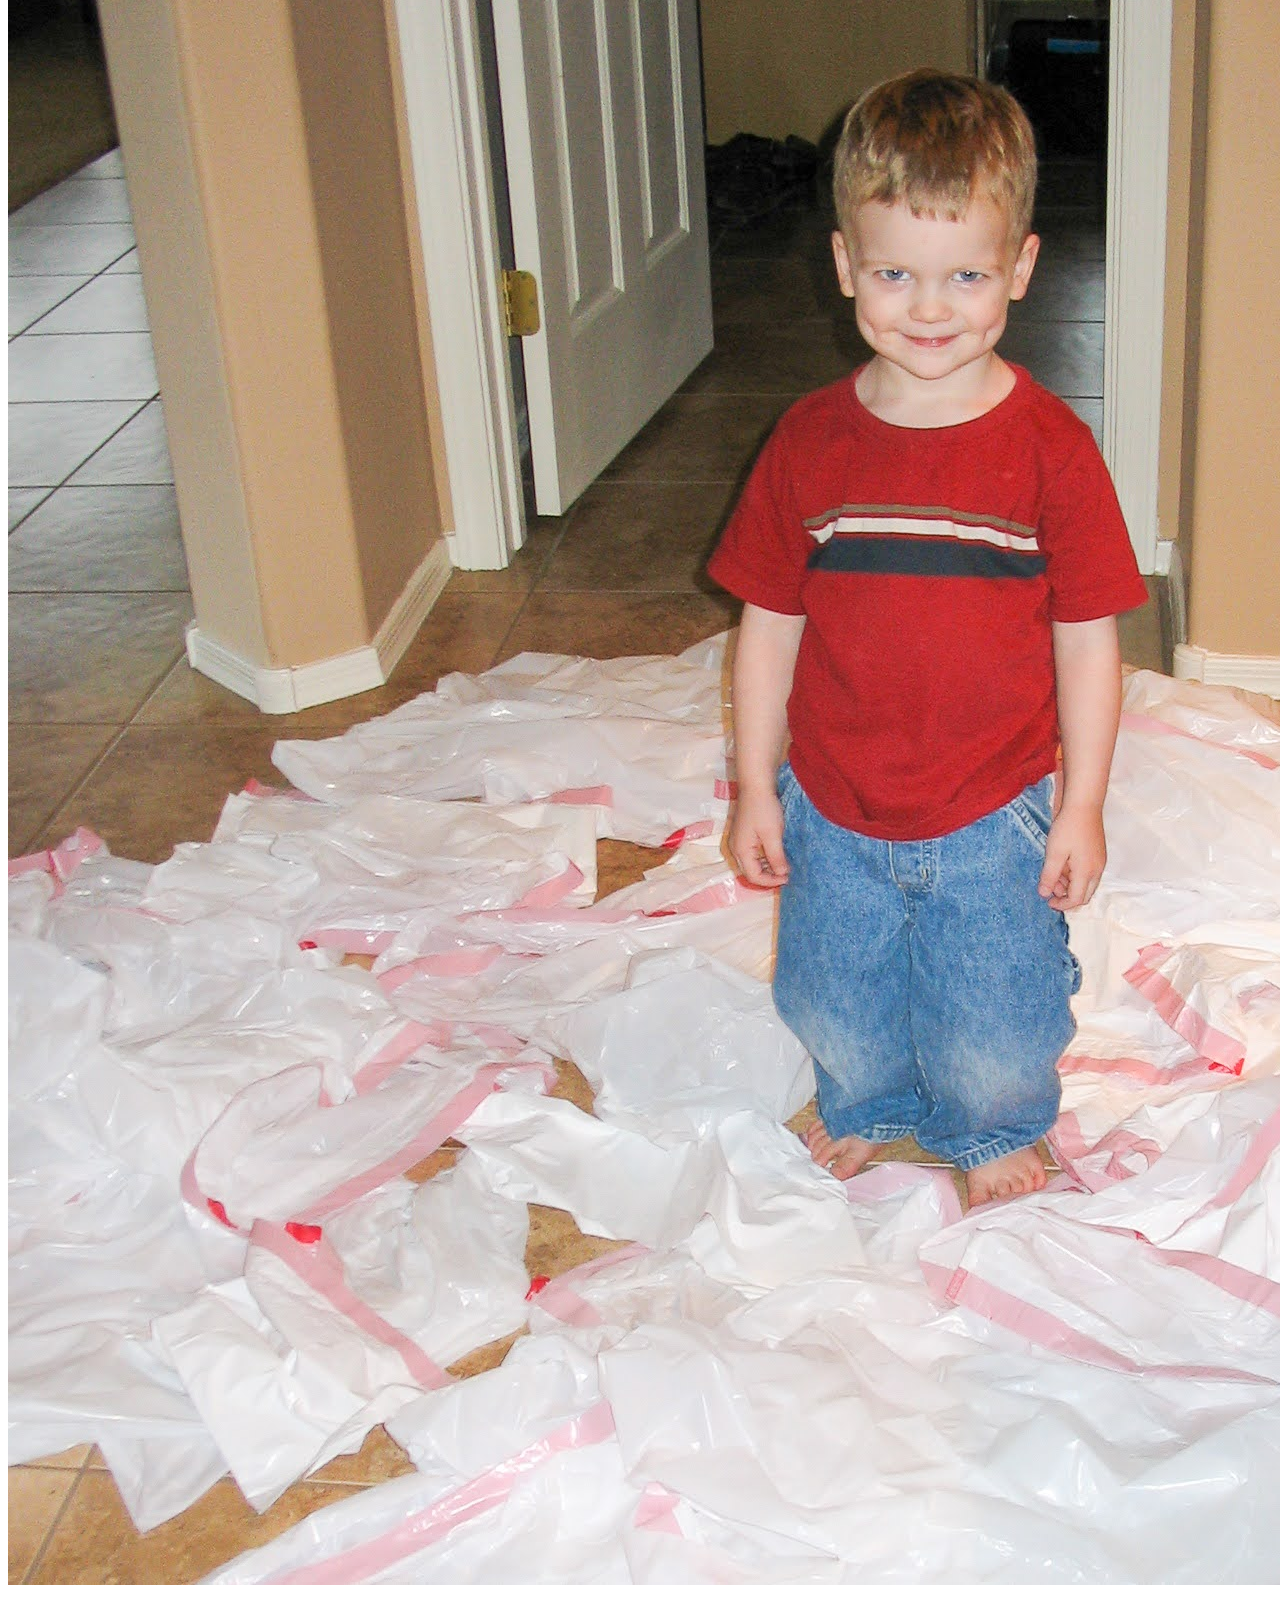
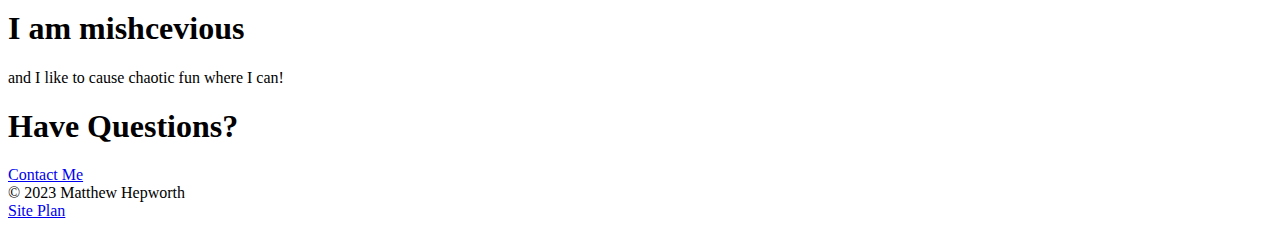
==== commit 52119c74: "Made index.html more legible and added links" ====
--- a/projects/index.html
+++ b/projects/index.html
@@ -71,15 +71,13 @@
     </main>
     <footer>
         <div class="left">
-            <p>
-                &copy; 2023 Matthew Hepworth
-            </p>
+            &copy; 2023 Matthew Hepworth
         </div>
         <div class="right">
             <a href="site-plan.html">Site Plan</a>
-            <a href="#"><i class="fa-brands fa-linkedin-in"></i></a>
-            <a href="#"><i class="fa-brands fa-instagram"></i></a>
-            <a href="#"><i class="fa-brands fa-facebook"></i></a>
+            <a target="_blank" href="https://linkedin.com/in/mwhepworth"><i class="fa-brands fa-linkedin-in"></i></a>
+            <a target="_blank" href="https://instagram.com/mwhepworth"><i class="fa-brands fa-instagram"></i></a>
+            <a target="_blank" href="https://facebook.com/mwhepworth"><i class="fa-brands fa-facebook"></i></a>
         </div>
     </footer>
 </body>
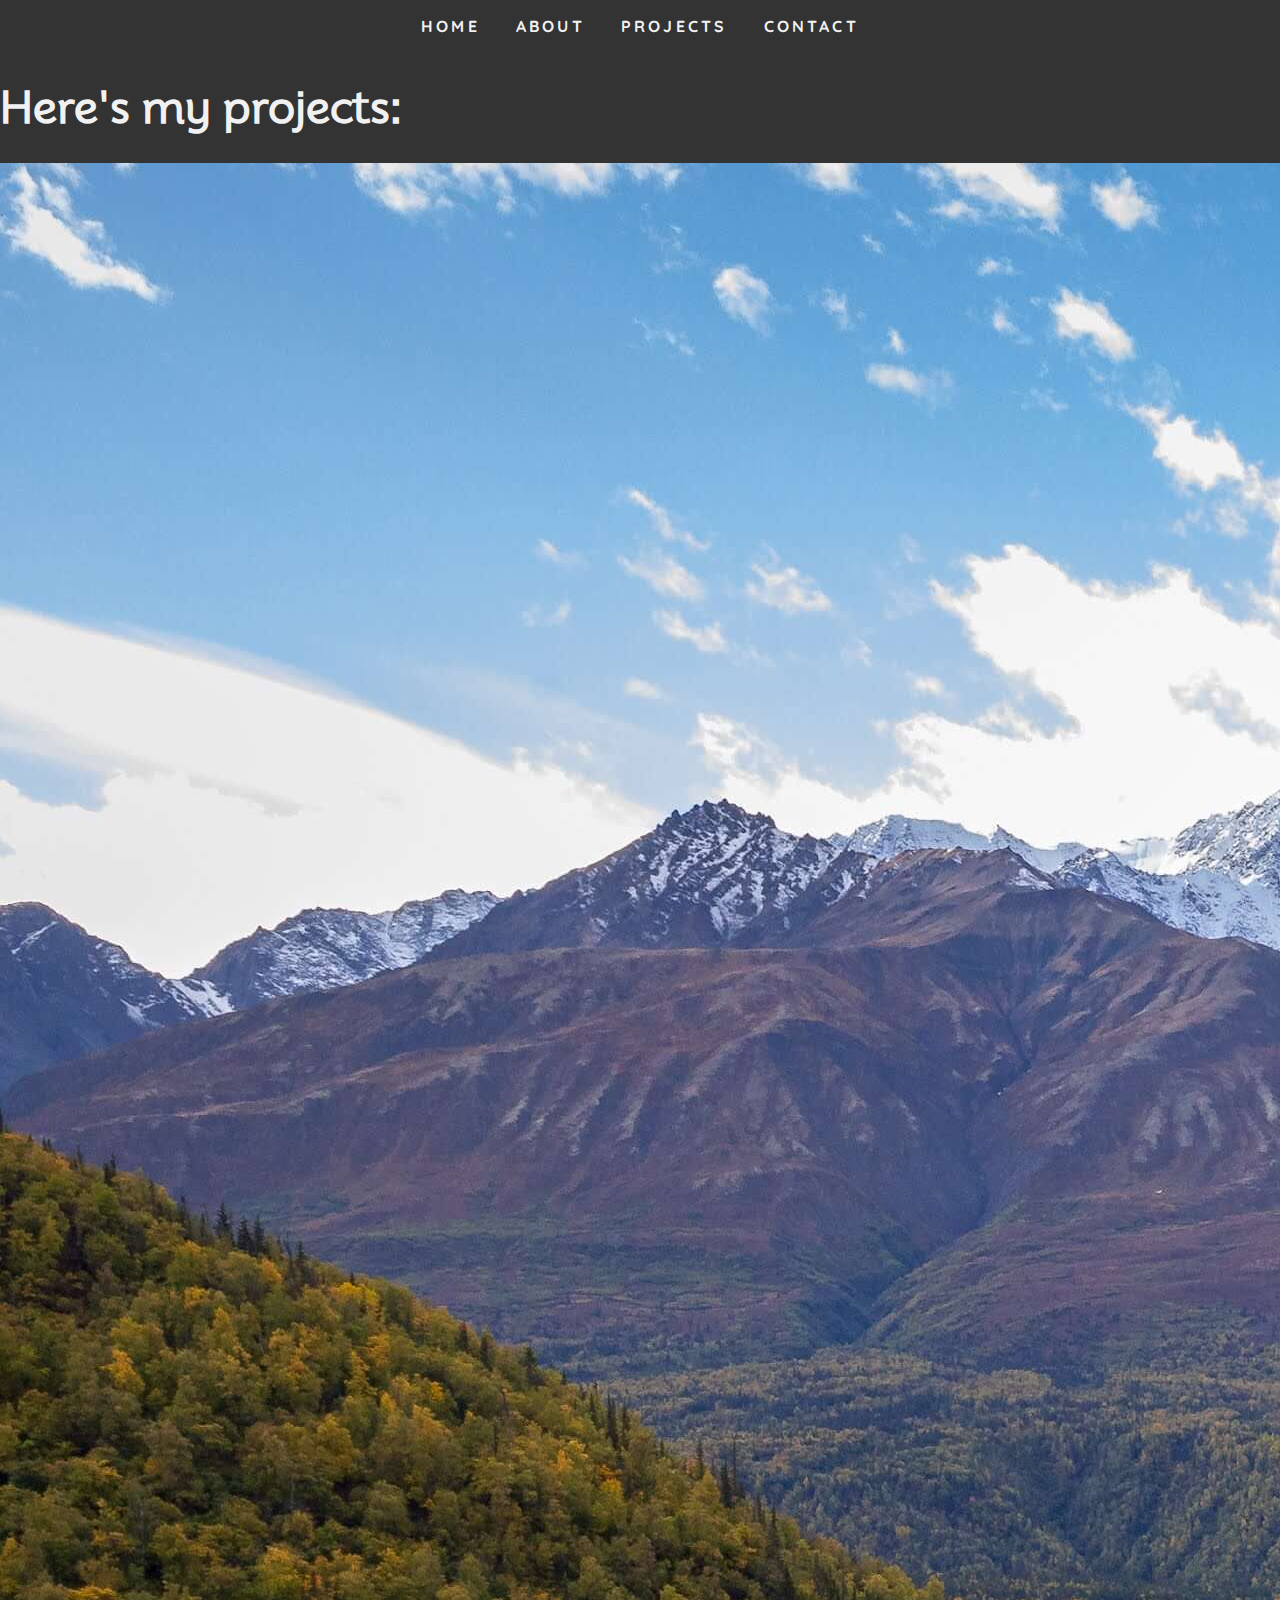
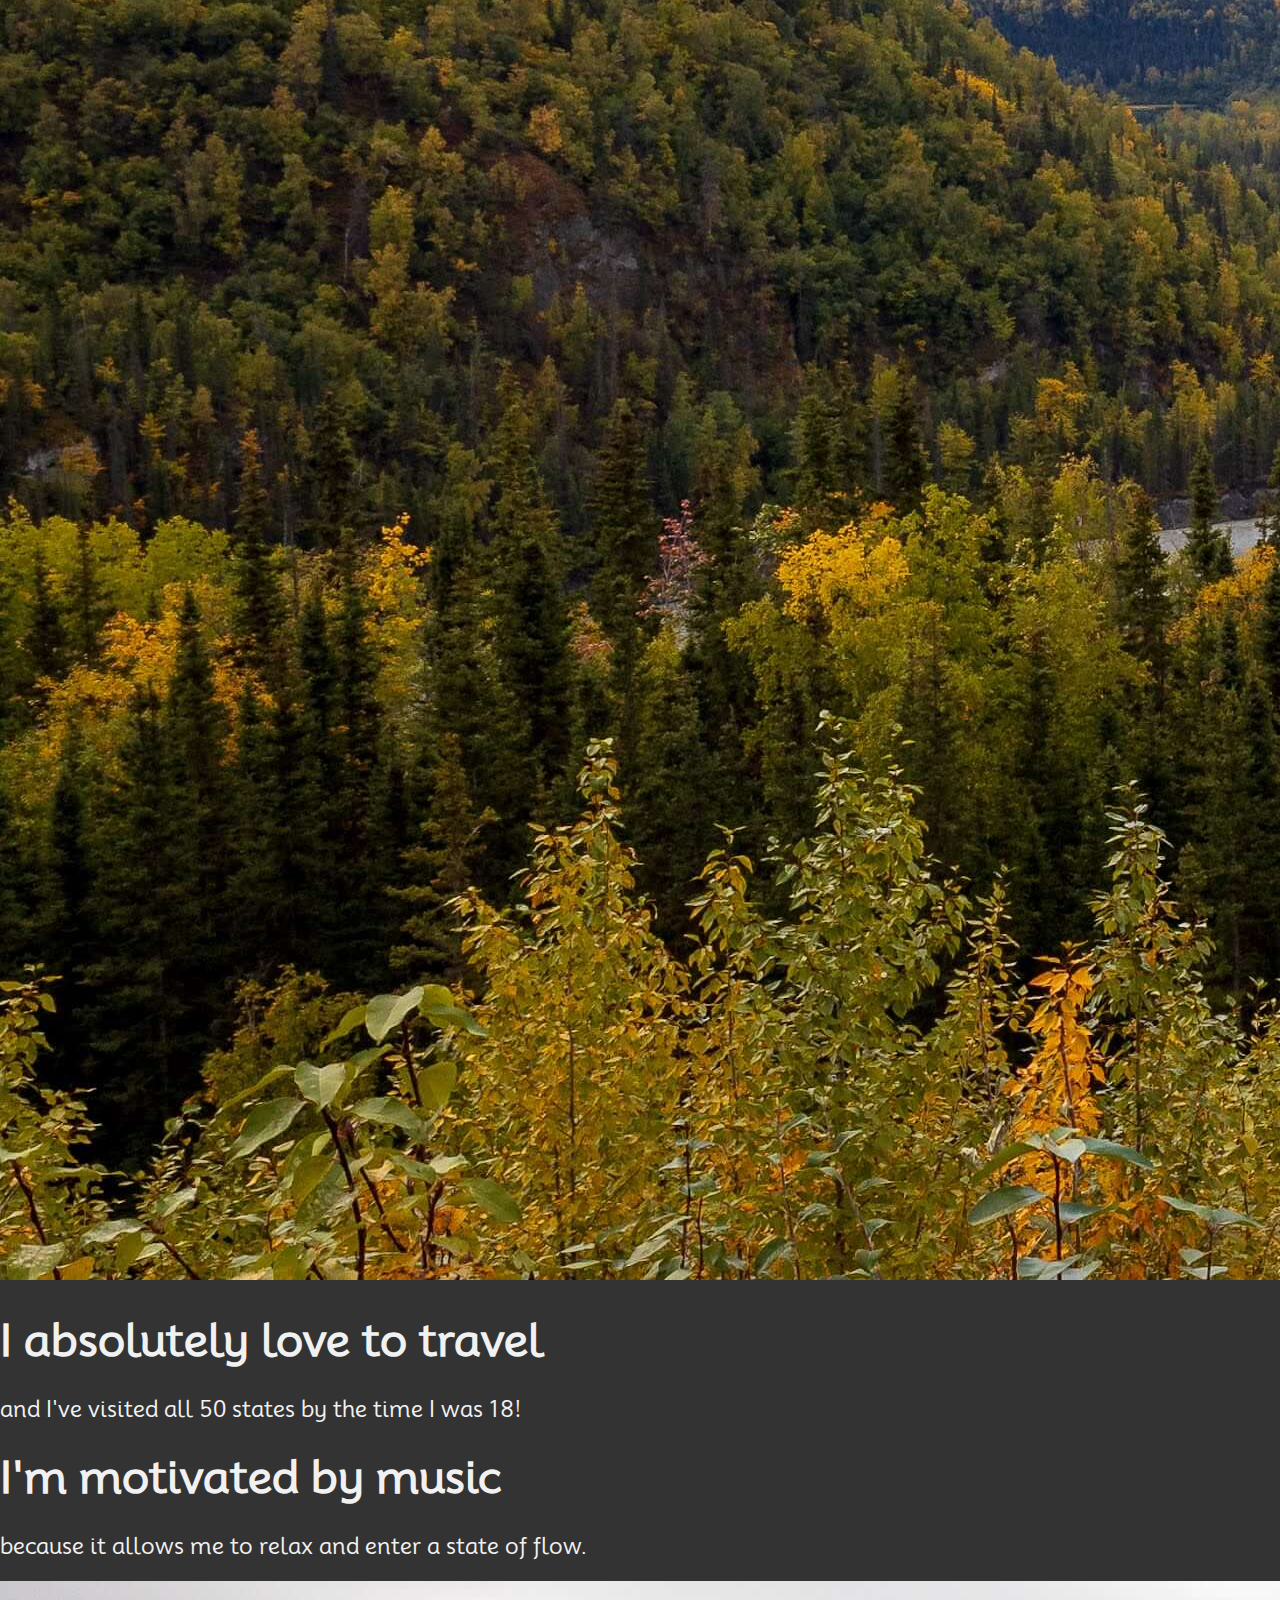
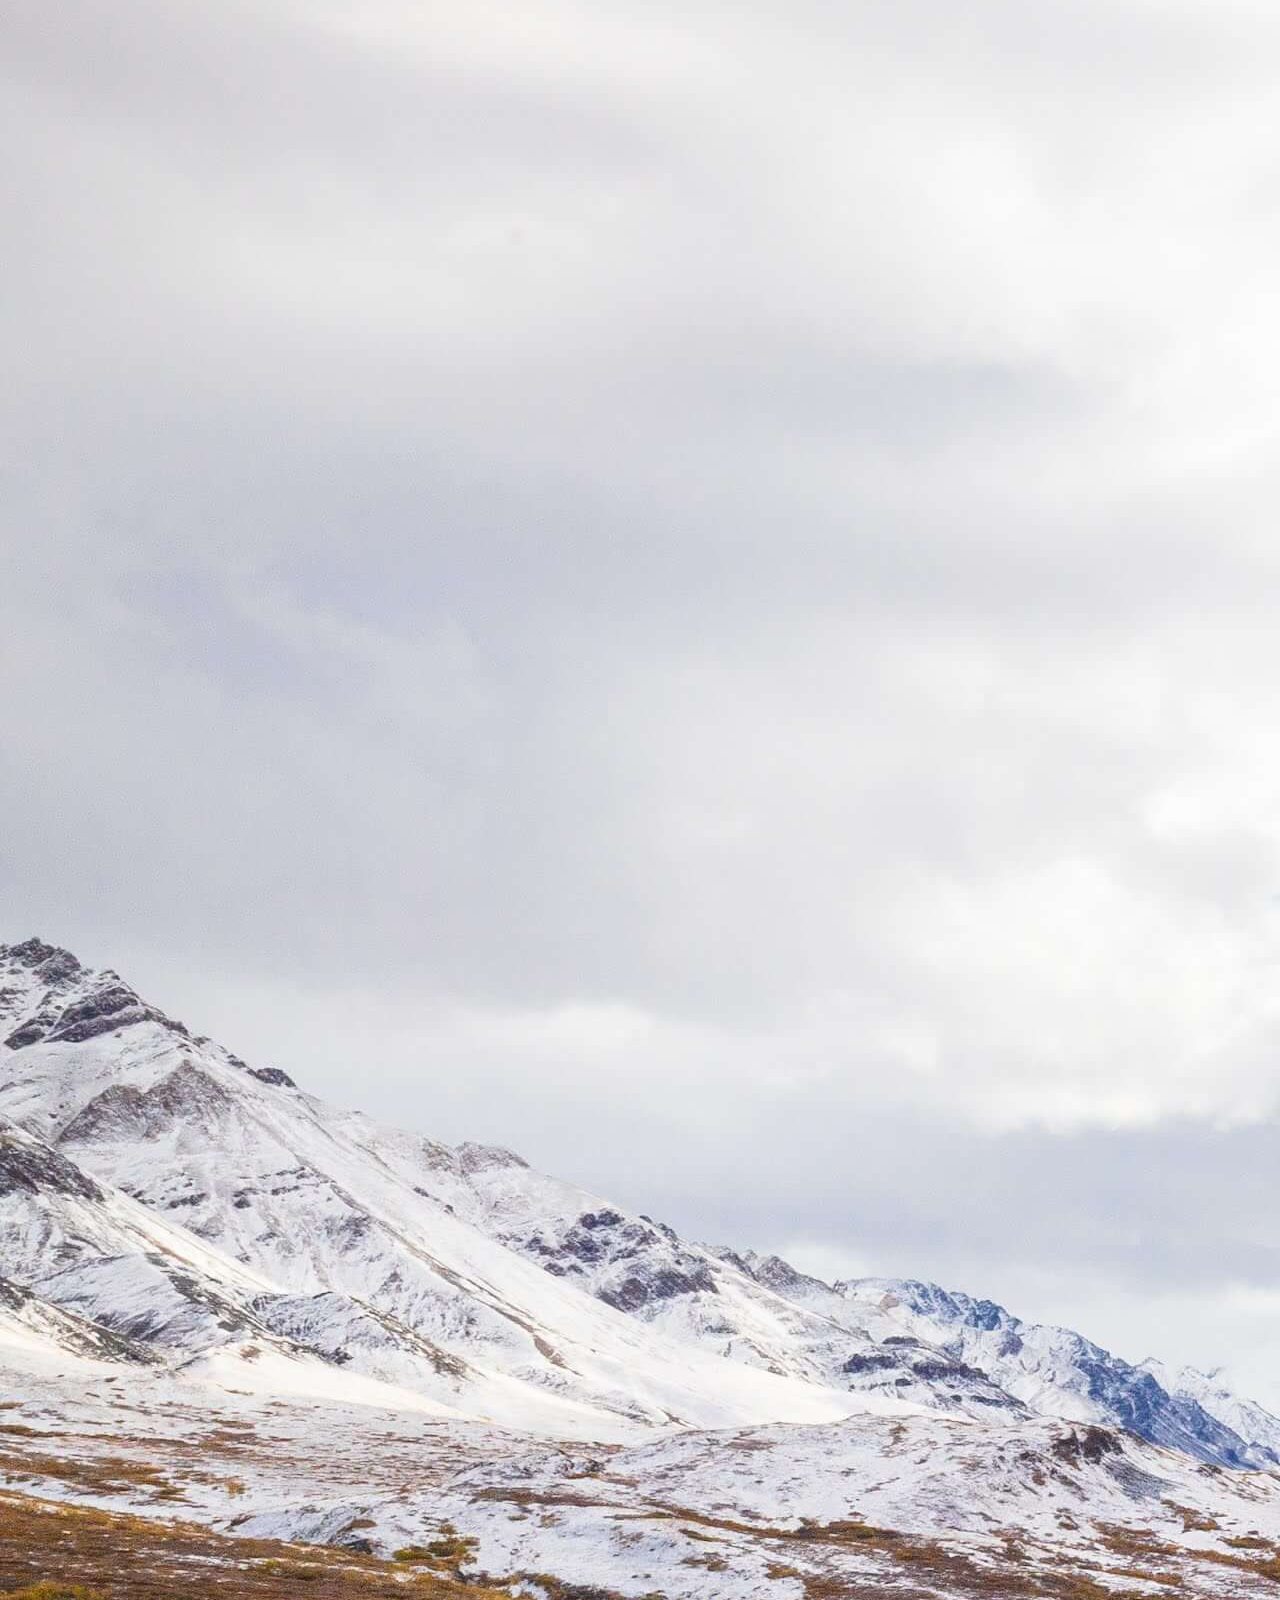
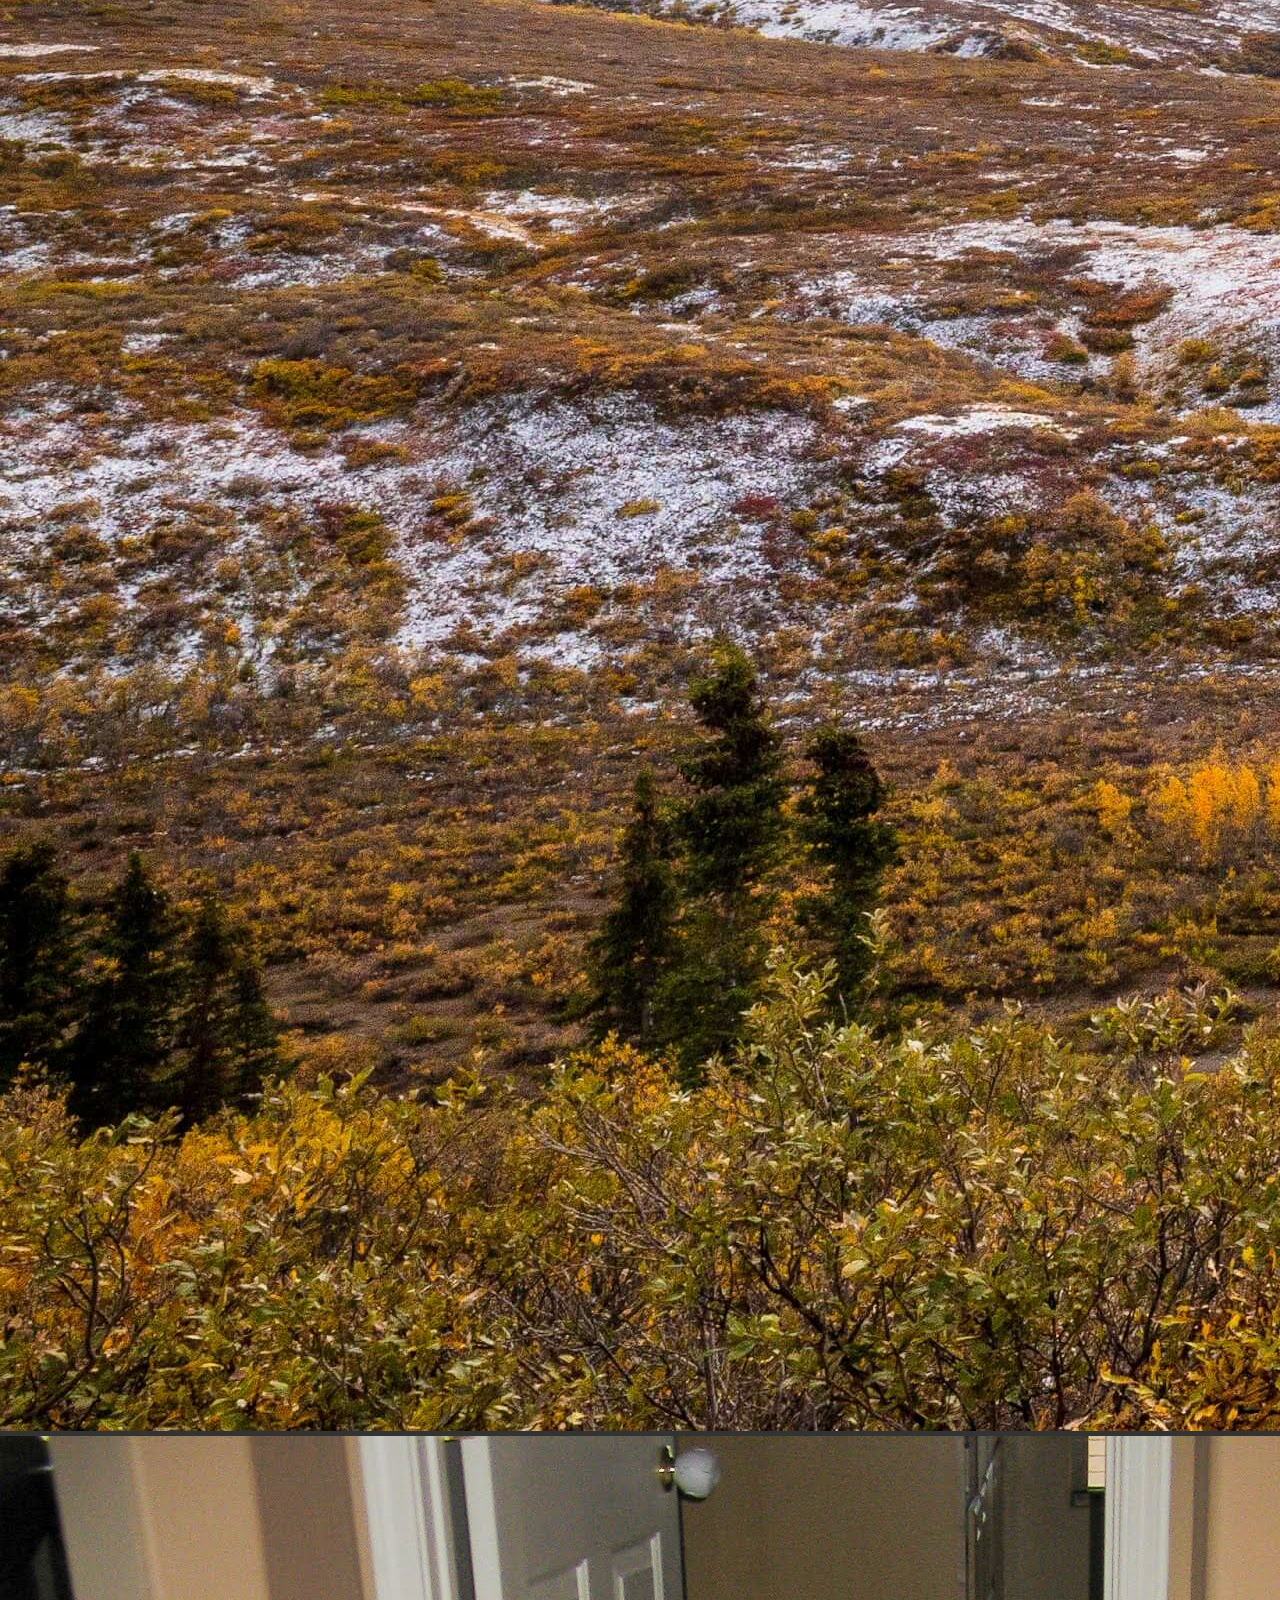
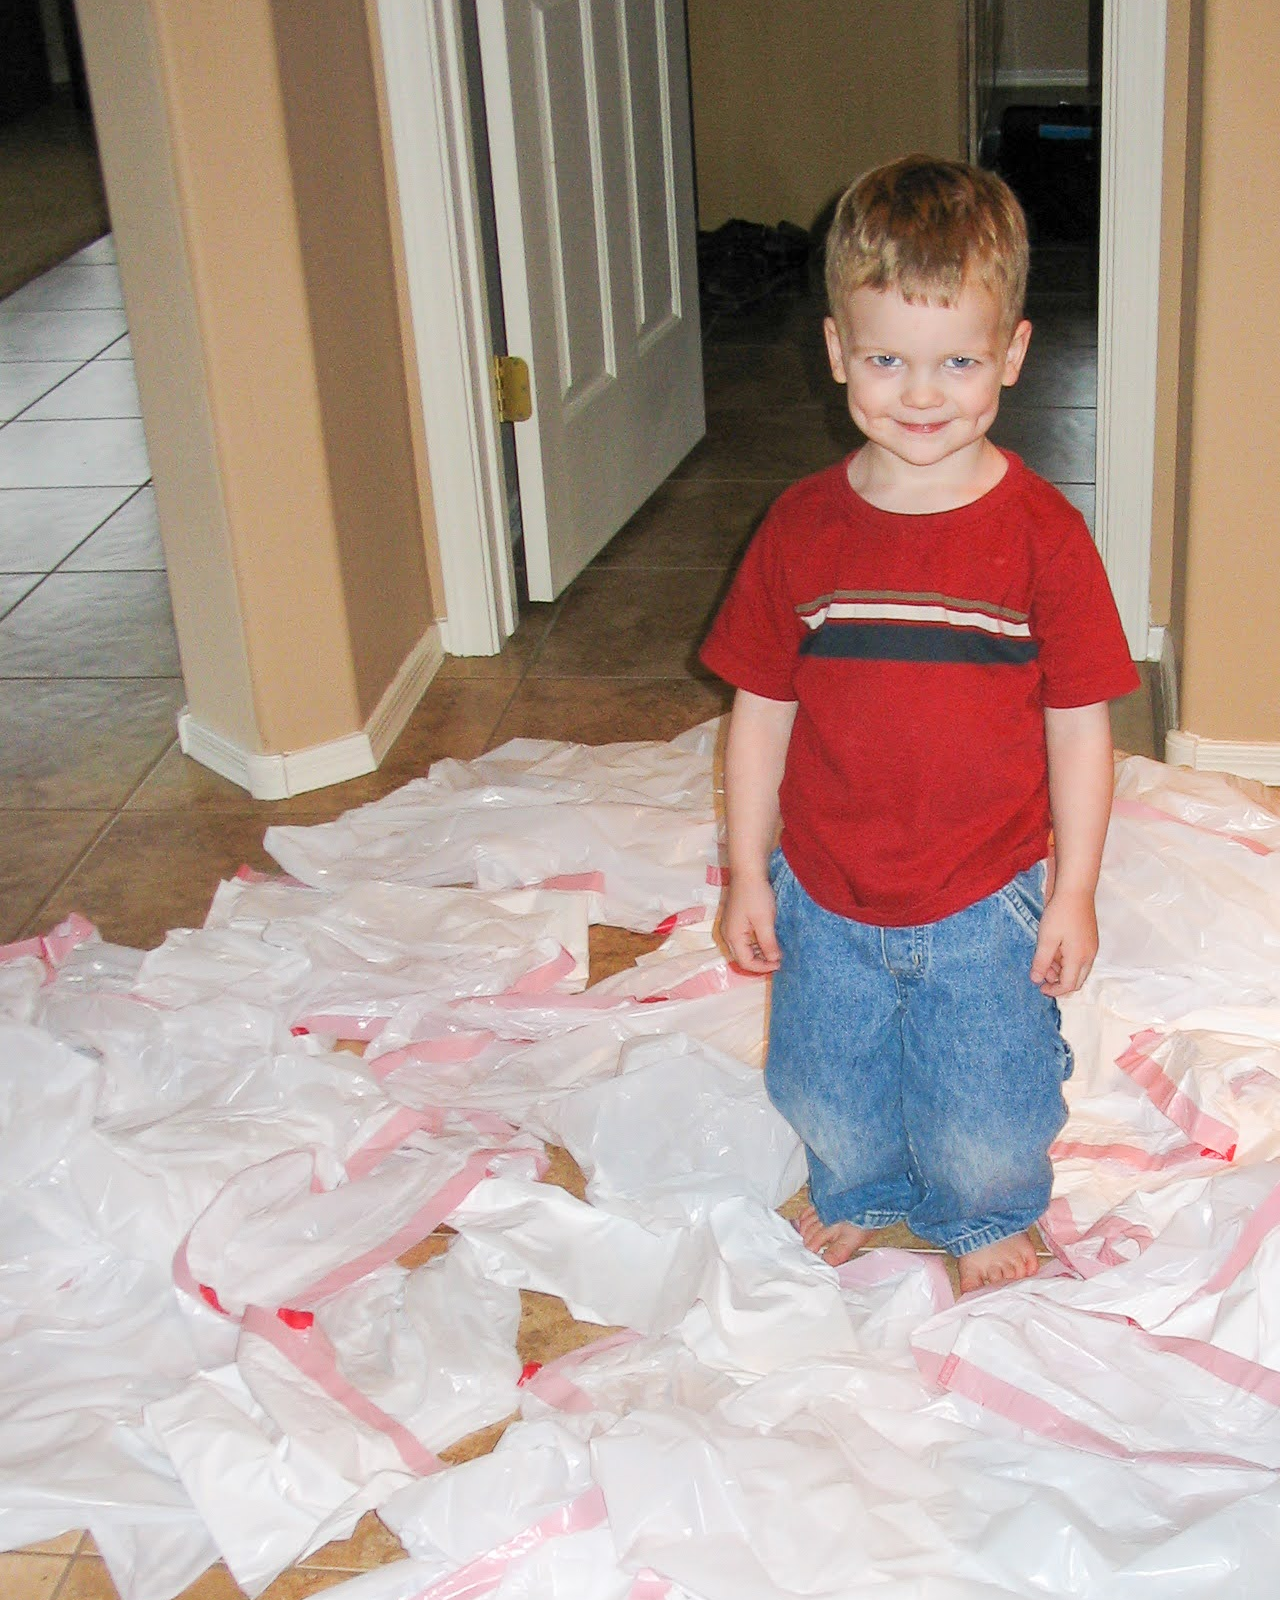
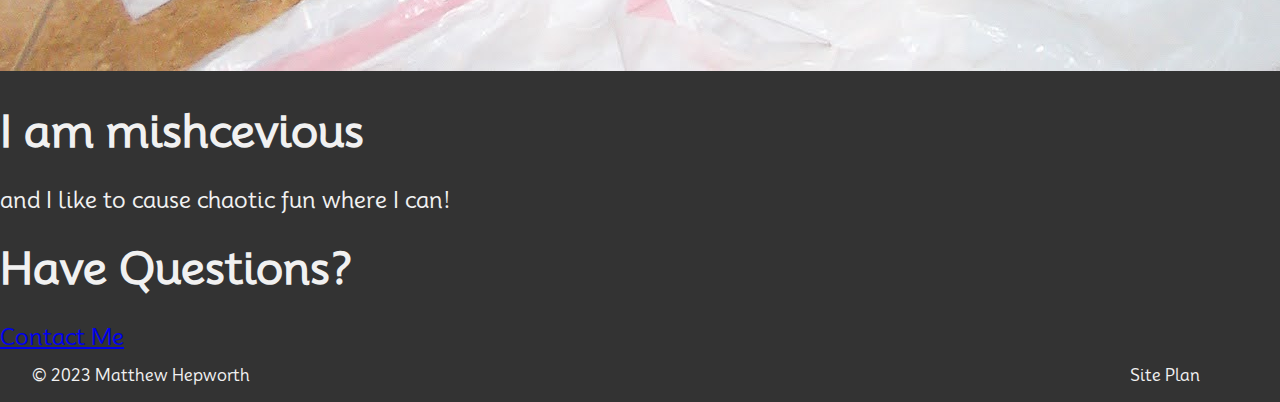
==== commit 0d2806d9: "Stylized the about page" ====
--- a/projects/index.html
+++ b/projects/index.html
@@ -8,27 +8,26 @@
     <link rel="stylesheet" href="https://cdnjs.cloudflare.com/ajax/libs/font-awesome/6.4.2/css/all.min.css"
         integrity="sha512-z3gLpd7yknf1YoNbCzqRKc4qyor8gaKU1qmn+CShxbuBusANI9QpRohGBreCFkKxLhei6S9CQXFEbbKuqLg0DA=="
         crossorigin="anonymous" referrerpolicy="no-referrer" />
+    <link rel="stylesheet" href="../styles/main.css">
 </head>
 
 <body>
     <header>
         <div class="navigation-bar">
-            <a href="../index.html">Home</a>
-            <a href="../about.html">About</a>
+            <a href="../../index.html">Home</a>
+            <a href="../../about.html">About</a>
             <div class="dropdown">
-                <button class="dropbtn">
-                    <a href="../projects/">
-                        Projects
-                        <i class="fa fa-caret-down"></i>
-                    </a>
-                </button>
+                <a href="../projects/">
+                    Projects
+                    <i class="fa fa-caret-down"></i>
+                </a>
                 <div class="dropdown-content">
-                    <a href="#">Project 1</a>
-                    <a href="#">Project 2</a>
-                    <a href="#">Project 3</a>
+                    <a href="#">Canvas Discord Bot</a>
+                    <a href="../#">Project 2</a>
+                    <a href="../#">Project 3</a>
                 </div>
             </div>
-            <a href="../contact.html">Contact</a>
+            <a href="../../contact.html">Contact</a>
         </div>
     </header>
     <main>
@@ -38,7 +37,7 @@
         <div class="content">
             <div class="portfolio-item"> <!-- IMG Float Left -->
                 <div class="about-left">
-                    <img src="../img/alaska.jpg" alt="A scenic picture of Alaska" class="portfolio-img">
+                    <img src="../../img/alaska.jpg" alt="A scenic picture of Alaska" class="portfolio-img">
                 </div>
                 <div class="portfolio-right portfolio-text">
                     <h1>I absolutely love to travel</h1>
@@ -51,12 +50,14 @@
                     <p>because it allows me to relax and enter a state of flow.</p>
                 </div>
                 <div class="portfolio-right">
-                    <img src="../img/denali.jpg" alt="A scenic picture of Denali National Park in Alaska" class="portfolio-img">
+                    <img src="../../img/denali.jpg" alt="A scenic picture of Denali National Park in Alaska"
+                        class="portfolio-img">
                 </div>
             </div>
             <div class="portfolio-item"> <!-- IMG Fload Left -->
                 <div class="portfolio-left">
-                    <img src="../img/mischevious-me.jpg" alt="A picture of little mischevious me!" class="portfolio-img">
+                    <img src="../../img/mischevious-me.jpg" alt="A picture of little mischevious me!"
+                        class="portfolio-img">
                 </div>
                 <div class="portfolio-right portfolio-text">
                     <h1>I am mishcevious</h1>
@@ -74,7 +75,7 @@
             &copy; 2023 Matthew Hepworth
         </div>
         <div class="right">
-            <a href="site-plan.html">Site Plan</a>
+            <a target="_blank" href="../site-plan.html">Site Plan</a>
             <a target="_blank" href="https://linkedin.com/in/mwhepworth"><i class="fa-brands fa-linkedin-in"></i></a>
             <a target="_blank" href="https://instagram.com/mwhepworth"><i class="fa-brands fa-instagram"></i></a>
             <a target="_blank" href="https://facebook.com/mwhepworth"><i class="fa-brands fa-facebook"></i></a>
--- a/styles/main.css
+++ b/styles/main.css
@@ -0,0 +1,311 @@
+@import url("https://fonts.googleapis.com/css2?family=Mooli&family=Quicksand:wght@400;700&family=Roboto:wght@400;700&family=Rubik:wght@400;700;900&display=swap");
+/* Vars */
+/**************/
+/*** Global ***/
+/**************/
+body {
+  margin: 0;
+  padding: 0;
+  font-family: "Mooli", Arial, sans-serif;
+  font-size: clamp(0.65rem, 2.5vw, 22px);
+  background-color: #333333;
+  color: #f1f1f1;
+}
+
+/* Navigation Bar */
+header {
+  background-color: #333333;
+  color: #f1f1f1;
+  font-family: "Quicksand", sans-serif;
+  font-size: clamp(0.65rem, 2.5vw, 1rem);
+  font-weight: 700;
+  text-transform: uppercase;
+  letter-spacing: 0.2rem;
+  text-align: center;
+  height: 52px;
+  max-height: 52px;
+}
+
+.navigation-bar {
+  display: flex;
+  justify-content: center;
+  overflow: hidden;
+}
+.navigation-bar a {
+  color: #f1f1f1;
+  text-decoration: none;
+  text-align: center;
+  padding: 16px 18px;
+  float: left;
+}
+.navigation-bar a span:hover {
+  color: #bebebe;
+  border-bottom: 2px solid #bebebe;
+  transition: border-bottom 0.15s ease-in-out;
+}
+
+.dropdown {
+  float: left;
+  overflow: hidden;
+}
+.dropdown .dropbtn {
+  font-size: clamp(0.65rem, 2.5vw, 1rem);
+  border: none;
+  outline: none;
+  color: #f1f1f1;
+  background-color: inherit;
+  font-family: inherit;
+  margin: 0;
+}
+.dropdown-content {
+  display: none;
+  position: absolute;
+  background-color: #333333;
+  min-width: 160px;
+  box-shadow: 0px 8px 16px 0px rgba(0, 0, 0, 0.2);
+  z-index: 1;
+  margin-top: calc(1.2rem + 32px);
+}
+.dropdown-content a {
+  float: none;
+  color: #f1f1f1;
+  padding: 12px 16px;
+  text-decoration: none;
+  display: block;
+  text-align: left;
+}
+.dropdown-content a:hover {
+  background-color: #333333;
+}
+.dropdown:hover .dropdown-content {
+  display: block;
+}
+
+/* Buttons */
+.button-box {
+  text-align: center;
+  font-size: clamp(10px, 2.5vw, 1rem);
+}
+.button-box .button {
+  background-color: #E07D0B;
+  color: #f1f1f1;
+  text-decoration: none;
+  text-align: center;
+  padding: 16px 18px;
+}
+.button-box .button:hover {
+  background-color: #333333;
+  filter: invert(100%);
+  --webkit0filter: invert(100%);
+  color: #f1f1f1;
+  transition: 0.5s all ease-in-out;
+}
+
+/* Footer */
+footer {
+  display: grid;
+  grid-template-columns: 1fr 1fr;
+  grid-template-rows: 5px 1fr 5px;
+  color: #f1f1f1;
+  height: 52px;
+  max-height: 52px;
+  font-size: clamp(0.65rem, 2.5vw, 1rem);
+  align-items: center;
+}
+footer .left {
+  grid-column: 1/2;
+  grid-row: 2/3;
+  max-height: 20px;
+  padding-left: 5%;
+}
+footer .right {
+  grid-column: 2/3;
+  grid-row: 2/3;
+  max-height: 35px;
+  padding-right: 5%;
+  display: flex;
+  align-items: center;
+  justify-content: right;
+}
+footer .right a {
+  color: #f1f1f1;
+  text-decoration: none;
+  margin-left: 1rem;
+}
+footer .right a i {
+  font-size: 2rem;
+}
+footer .right a:hover {
+  color: #b1b1b1;
+  transition: all 0.15s ease-in-out;
+}
+footer p {
+  margin: 0;
+}
+
+/************/
+/*** Home ***/
+/************/
+/* Home Hero */
+#hero {
+  display: grid;
+  grid-template-columns: 1fr 3fr 0.75fr 3fr 1fr;
+  grid-template-rows: 10vh 65vh 10vh;
+  z-index: -1;
+  background-image: linear-gradient(rgba(0, 0, 0, 0.5), rgba(0, 0, 0, 0.5)), url("../img/alaska.jpg");
+  background-size: cover;
+  background-repeat: no-repeat;
+  background-position: center;
+  min-height: calc(100vh - 104px);
+}
+#hero-msg {
+  grid-column: 4/5;
+  grid-row: 2/3;
+  margin-top: auto;
+  margin-bottom: auto;
+}
+#hero-msg .home-title {
+  color: #f1f1f1;
+  font-family: "Rubik", Helvetica, sans-serif;
+  font-size: clamp(0.65rem, 3.5vw, 48px);
+  margin-top: 10px;
+  margin-block-start: 0px;
+  margin-block-end: 0px;
+}
+#hero-msg h4 {
+  margin-block-start: 5px;
+}
+#hero-pfp {
+  display: flex;
+  align-items: center;
+  justify-content: center;
+  grid-column: 2/3;
+  grid-row: 2/3;
+  margin: 0 auto;
+}
+#hero-pfp img {
+  width: 100%;
+  max-width: 500px;
+}
+
+/*************/
+/*** About ***/
+/*************/
+.about-img-float-left {
+  display: grid;
+  grid-template-columns: 3fr 2fr;
+}
+.about-img-float-left .about-left {
+  grid-column: 1/2;
+  width: 95%;
+}
+.about-img-float-left .about-right {
+  grid-column: 2/3;
+  margin-top: auto;
+  margin-bottom: auto;
+}
+.about-img-float-left .about-right h1 {
+  margin-block-start: 0px;
+  margin-block-end: 0px;
+}
+.about-img-float-left .about-right p {
+  margin-block-start: 0px;
+  margin-block-end: 0px;
+}
+.about-img-float-right {
+  display: grid;
+  grid-template-columns: 2fr 3fr;
+  background-color: #BCBCBC;
+  color: #333333;
+}
+.about-img-float-right .about-left {
+  grid-column: 1/2;
+  margin-top: auto;
+  margin-bottom: auto;
+  padding: 0px 3%;
+}
+.about-img-float-right .about-left h1 {
+  margin-block-start: 0px;
+  margin-block-end: 0px;
+}
+.about-img-float-right .about-left p {
+  margin-block-start: 0px;
+  margin-block-end: 0px;
+}
+.about-img-float-right .about-right {
+  grid-column: 2/3;
+  width: 100%;
+}
+.about-hero {
+  display: grid;
+  grid-template-columns: 1fr 3fr 1fr;
+  background-color: #BCBCBC;
+  color: #333333;
+}
+.about-hero h1 {
+  grid-column: 2/3;
+  text-align: center;
+}
+.about-hero-footer {
+  display: grid;
+  grid-template-columns: 1fr 3fr 3fr 1fr;
+  min-height: 150px;
+  background-color: #BCBCBC;
+  color: #333333;
+}
+.about-hero-footer h1 {
+  grid-column: 2/3;
+  text-align: center;
+  display: block;
+  margin-top: auto;
+  margin-bottom: auto;
+}
+.about-hero-footer div.button-box {
+  grid-column: 3/4;
+  text-align: center;
+  display: block;
+  margin-top: auto;
+  margin-bottom: auto;
+}
+
+/*********************/
+/*** Media Queries ***/
+/*********************/
+/* Navigation */
+@media (max-width: 900px) {
+  #hero {
+    display: block;
+    z-index: -1;
+    background-image: none;
+    background-color: rgb(40, 40, 40);
+    min-height: calc(100vh - 104px);
+  }
+  #hero-msg {
+    margin: 5% 20%;
+  }
+  #hero-msg .home-title {
+    color: #f1f1f1;
+    font-family: "Rubik", Helvetica, sans-serif;
+    font-size: 32px;
+    margin-top: 10px;
+    margin-block-end: 0px;
+  }
+  #hero-msg span, #hero-msg h4 {
+    font-size: clamp(10px, 2.5vw, 22px);
+    margin-block-end: 0px;
+  }
+  #hero-pfp {
+    display: flex;
+    align-items: center;
+    justify-content: center;
+    margin: 0 auto;
+  }
+  #hero-pfp img {
+    margin-top: 5vh;
+    width: 100%;
+    max-width: 45vw;
+  }
+  .button-box {
+    margin-top: 10%;
+  }
+}/*# sourceMappingURL=main.css.map */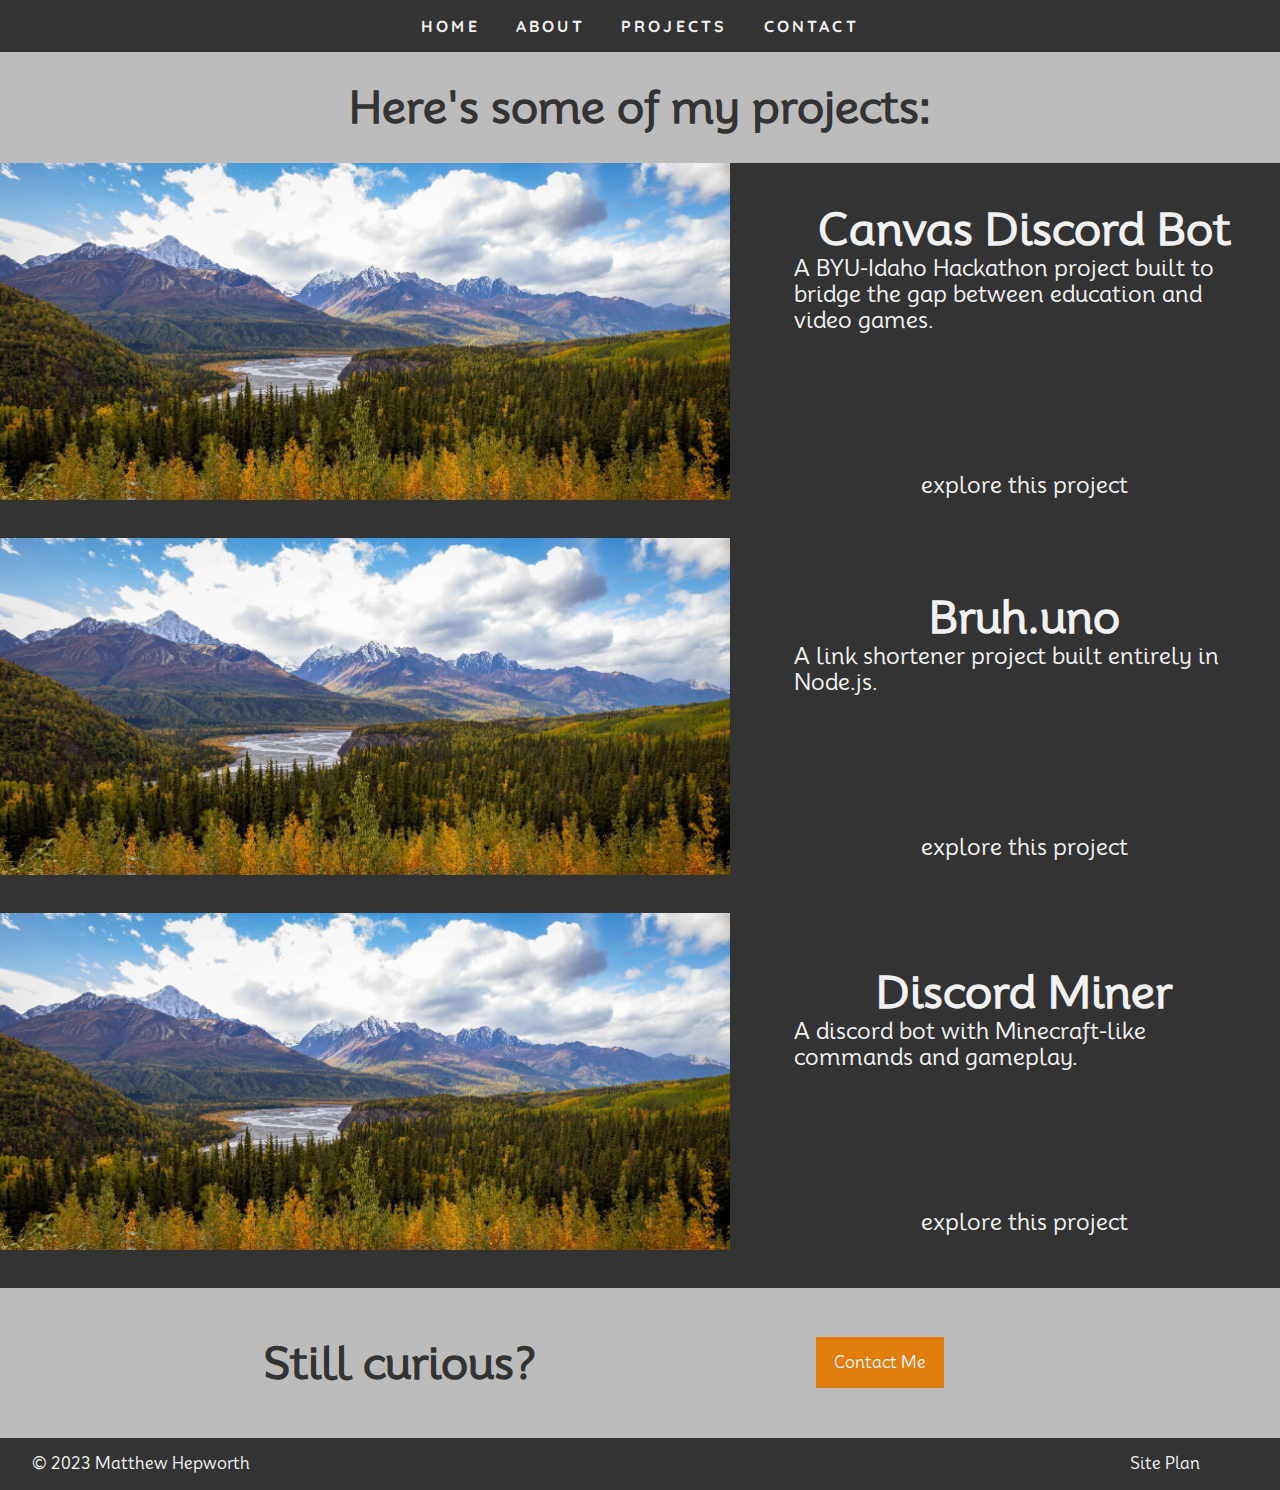
==== commit c6a56c2d: "Styped portfolio page" ====
--- a/projects/index.html
+++ b/projects/index.html
@@ -32,42 +32,54 @@
     </header>
     <main>
         <div class="portfolio-hero">
-            <h1>Here's my projects:</h1>
+            <h1>Here's some of my projects:</h1>
         </div>
         <div class="content">
             <div class="portfolio-item"> <!-- IMG Float Left -->
-                <div class="about-left">
-                    <img src="../../img/alaska.jpg" alt="A scenic picture of Alaska" class="portfolio-img">
-                </div>
-                <div class="portfolio-right portfolio-text">
-                    <h1>I absolutely love to travel</h1>
-                    <p>and I've visited all 50 states by the time I was 18!</p>
+                <img class="portfolio-left" src="../img/alaska.jpg" alt="A scenic picture of Alaska">
+                <div class="portfolio-right">
+                    <h1>Canvas Discord Bot</h1>
+                    <p>A BYU-Idaho Hackathon project built to bridge the gap between education and video games.</p>
+                    <a href="#">
+                        <div class="icon">
+                            <i class="fa-solid fa-angles-right"></i>
+                        </div>
+                        <p class="explore">explore this project</p>
+                    </a>
                 </div>
             </div>
-            <div class="portfolio-item"> <!-- IMG Float Right -->
-                <div class="portfolio-left portfolio-text">
-                    <h1>I'm motivated by music</h1>
-                    <p>because it allows me to relax and enter a state of flow.</p>
-                </div>
+            <div class="portfolio-item"> <!-- IMG Float Left -->
+                <img class="portfolio-left" src="../img/alaska.jpg" alt="A scenic picture of Alaska">
                 <div class="portfolio-right">
-                    <img src="../../img/denali.jpg" alt="A scenic picture of Denali National Park in Alaska"
-                        class="portfolio-img">
+                    <h1>Bruh.uno</h1>
+                    <p>A link shortener project built entirely in Node.js.</p>
+                    <a href="#">
+                        <div class="icon">
+                            <i class="fa-solid fa-angles-right"></i>
+                        </div>
+                        <p class="explore">explore this project</p>
+                    </a>
                 </div>
             </div>
-            <div class="portfolio-item"> <!-- IMG Fload Left -->
-                <div class="portfolio-left">
-                    <img src="../../img/mischevious-me.jpg" alt="A picture of little mischevious me!"
-                        class="portfolio-img">
-                </div>
-                <div class="portfolio-right portfolio-text">
-                    <h1>I am mishcevious</h1>
-                    <p>and I like to cause chaotic fun where I can!</p>
+            <div class="portfolio-item"> <!-- IMG Float Left -->
+                <img class="portfolio-left" src="../img/alaska.jpg" alt="A scenic picture of Alaska">
+                <div class="portfolio-right">
+                    <h1>Discord Miner</h1>
+                    <p>A discord bot with Minecraft-like commands and gameplay.</p>
+                    <a href="#">
+                        <div class="icon">
+                            <i class="fa-solid fa-angles-right"></i>
+                        </div>
+                        <p class="explore">explore this project</p>
+                    </a>
                 </div>
             </div>
         </div>
-        <div class="portfolio-hero">
-            <h1>Have Questions?</h1>
-            <a class="button" href="contact.html">Contact Me</a>
+        <div class="portfolio-hero-footer">
+            <h1>Still curious?</h1>
+            <div class="button-box">
+                <a class="button" href="contact.html">Contact Me</a>
+            </div>
         </div>
     </main>
     <footer>
@@ -81,6 +93,36 @@
             <a target="_blank" href="https://facebook.com/mwhepworth"><i class="fa-brands fa-facebook"></i></a>
         </div>
     </footer>
+    <script>
+    // Get all the <a> tags
+        const aTags = document.querySelectorAll('a');
+    // Loop through each <a> tag
+    aTags.forEach(aTag => {
+        aTag.addEventListener('mouseover', () => {
+            // Get the <i> tag within the <a> tag
+            const iTag = aTag.querySelector('i');
+
+            // Check if the <i> tag has the class "fa-angles-right"
+            if (iTag && iTag.classList.contains('fa-angles-right')) {
+                // Add the "fa-fade" class to the <i> tag
+                iTag.classList.add('fa-fade');
+                iTag.classList.add('blue-accent');
+            }
+        });
+
+        aTag.addEventListener('mouseout', () => {
+            // Get the <i> tag within the <a> tag
+            const iTag = aTag.querySelector('i');
+
+            // Check if the <i> tag has the class "fa-angles-right"
+            if (iTag && iTag.classList.contains('fa-angles-right')) {
+                // Remove the "fa-fade" class from the <i> tag
+                iTag.classList.remove('fa-fade');
+                iTag.classList.remove('blue-accent');
+            }
+        });
+    });
+    </script>
 </body>
 
 </html>--- a/styles/main.css
+++ b/styles/main.css
@@ -266,6 +266,89 @@
   display: block;
   margin-top: auto;
   margin-bottom: auto;
+}
+
+/*****************/
+/*** Portfolio ***/
+/*****************/
+.portfolio-item {
+  display: grid;
+  grid-template-columns: 3fr 2fr;
+  height: 375px;
+  max-height: 375px;
+  min-height: 375px;
+}
+.portfolio-item .portfolio-left {
+  grid-column: 1/2;
+  width: 95%;
+}
+.portfolio-item .portfolio-right {
+  grid-column: 2/3;
+  margin-top: auto;
+  margin-bottom: auto;
+  padding: 5%;
+  justify-content: center;
+}
+.portfolio-item .portfolio-right a {
+  text-decoration: none;
+  color: #f1f1f1;
+}
+.portfolio-item .portfolio-right h1 {
+  margin-block-start: 0px;
+  margin-block-end: 0px;
+  text-align: center;
+}
+.portfolio-item .portfolio-right p {
+  margin-block-start: 0px;
+  margin-block-end: 0px;
+}
+.portfolio-item .portfolio-right .explore {
+  text-align: center;
+}
+.portfolio-item .portfolio-right div.icon {
+  display: flex;
+  justify-content: center;
+  align-items: center;
+  padding: 15%;
+}
+.portfolio-item .portfolio-right div.icon i {
+  font-size: 4rem;
+}
+.portfolio-hero {
+  display: grid;
+  grid-template-columns: 1fr 3fr 1fr;
+  background-color: #BCBCBC;
+  color: #333333;
+}
+.portfolio-hero h1 {
+  grid-column: 2/3;
+  text-align: center;
+}
+.portfolio-hero-footer {
+  display: grid;
+  grid-template-columns: 1fr 3fr 3fr 1fr;
+  min-height: 150px;
+  background-color: #BCBCBC;
+  color: #333333;
+}
+.portfolio-hero-footer h1 {
+  grid-column: 2/3;
+  text-align: center;
+  display: block;
+  margin-top: auto;
+  margin-bottom: auto;
+}
+.portfolio-hero-footer div.button-box {
+  grid-column: 3/4;
+  text-align: center;
+  display: block;
+  margin-top: auto;
+  margin-bottom: auto;
+}
+
+.blue-accent {
+  color: #3F7388;
+  transition: all 0.25s ease-in-out;
 }
 
 /*********************/
@@ -290,7 +373,8 @@
     margin-top: 10px;
     margin-block-end: 0px;
   }
-  #hero-msg span, #hero-msg h4 {
+  #hero-msg span,
+  #hero-msg h4 {
     font-size: clamp(10px, 2.5vw, 22px);
     margin-block-end: 0px;
   }
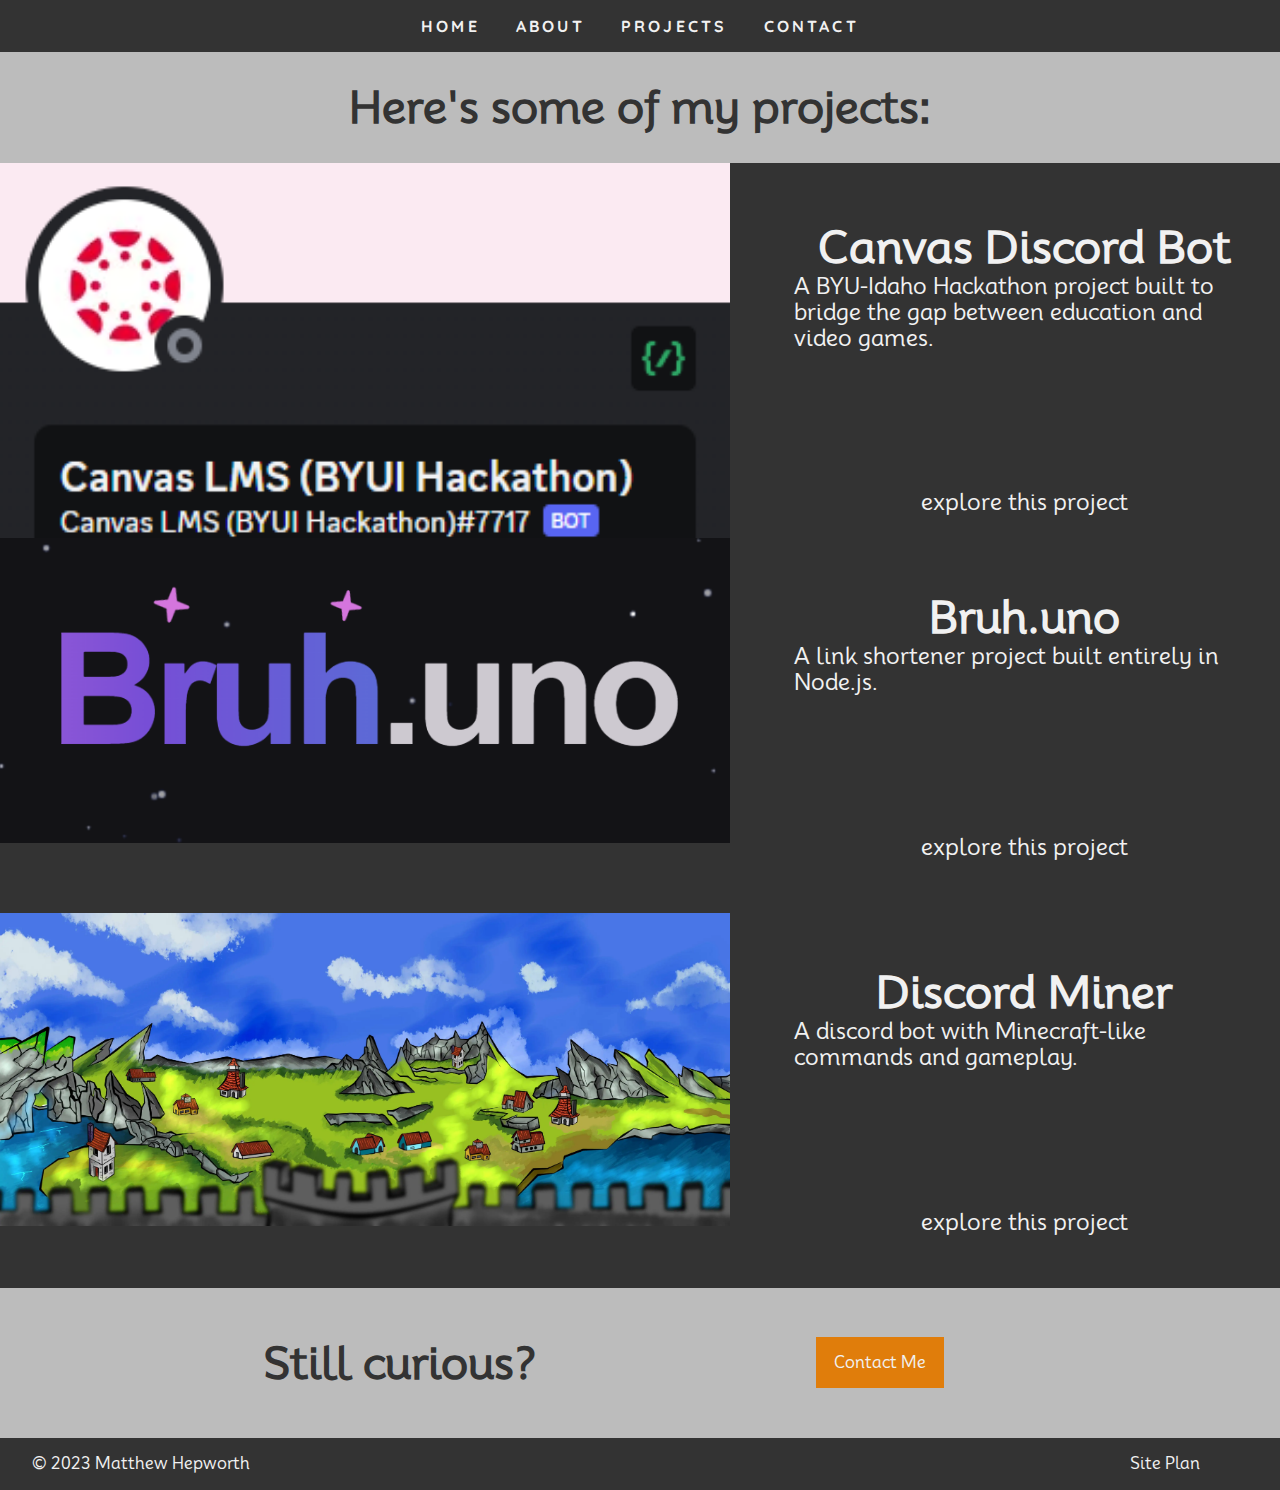
==== commit 1dcab91b: "Added correct image for portfolio page" ====
--- a/projects/index.html
+++ b/projects/index.html
@@ -14,20 +14,20 @@
 <body>
     <header>
         <div class="navigation-bar">
-            <a href="../../index.html">Home</a>
-            <a href="../../about.html">About</a>
+            <a href="../index.html"><span>Home</span></a>
+            <a href="../about.html"><span>About</span></a>
             <div class="dropdown">
                 <a href="../projects/">
-                    Projects
+                    <span>Projects</span>
                     <i class="fa fa-caret-down"></i>
                 </a>
                 <div class="dropdown-content">
-                    <a href="#">Canvas Discord Bot</a>
-                    <a href="../#">Project 2</a>
-                    <a href="../#">Project 3</a>
+                    <a href="canvas-discord-bot/"><span>Canvas Discord Bot</span></a>
+                    <a href="#"><span>Bruh.uno</span></a>
+                    <a href="#"><span>Discord Miner</span></a>
                 </div>
             </div>
-            <a href="../../contact.html">Contact</a>
+            <a href="../contact.html"><span>Contact</span></a>
         </div>
     </header>
     <main>
@@ -36,7 +36,7 @@
         </div>
         <div class="content">
             <div class="portfolio-item"> <!-- IMG Float Left -->
-                <img class="portfolio-left" src="../img/alaska.jpg" alt="A scenic picture of Alaska">
+                <img class="portfolio-left" src="../img/canvas_bot.png" alt="A scenic picture of Alaska">
                 <div class="portfolio-right">
                     <h1>Canvas Discord Bot</h1>
                     <p>A BYU-Idaho Hackathon project built to bridge the gap between education and video games.</p>
@@ -49,7 +49,7 @@
                 </div>
             </div>
             <div class="portfolio-item"> <!-- IMG Float Left -->
-                <img class="portfolio-left" src="../img/alaska.jpg" alt="A scenic picture of Alaska">
+                <img class="portfolio-left" src="../img/bruh.uno.png" alt="A scenic picture of Alaska">
                 <div class="portfolio-right">
                     <h1>Bruh.uno</h1>
                     <p>A link shortener project built entirely in Node.js.</p>
@@ -62,7 +62,7 @@
                 </div>
             </div>
             <div class="portfolio-item"> <!-- IMG Float Left -->
-                <img class="portfolio-left" src="../img/alaska.jpg" alt="A scenic picture of Alaska">
+                <img class="portfolio-left" src="../img/mkbg.webp" alt="A scenic picture of Alaska">
                 <div class="portfolio-right">
                     <h1>Discord Miner</h1>
                     <p>A discord bot with Minecraft-like commands and gameplay.</p>
--- a/styles/main.css
+++ b/styles/main.css
@@ -39,8 +39,8 @@
   float: left;
 }
 .navigation-bar a span:hover {
-  color: #bebebe;
-  border-bottom: 2px solid #bebebe;
+  color: #E07D0B;
+  border-bottom: 2px solid #E07D0B;
   transition: border-bottom 0.15s ease-in-out;
 }
 
@@ -349,6 +349,45 @@
 .blue-accent {
   color: #3F7388;
   transition: all 0.25s ease-in-out;
+}
+
+/***********************/
+/*** Portfolio Items ***/
+/***********************/
+.casestudy-item {
+  padding-left: 25%;
+  padding-right: 25%;
+  border-bottom: 2px solid #E07D0B;
+}
+.casestudy-item h1 {
+  text-align: center;
+}
+.casestudy-item p {
+  font-size: 1rem;
+}
+.casestudy-item a {
+  text-decoration: none;
+  color: #E07D0B;
+}
+
+.tryit {
+  background-color: #333333;
+  display: grid;
+  grid-template-columns: 1fr 650px;
+}
+.tryit-info {
+  grid-column: 1/2;
+  text-align: center;
+}
+.tryit-info p {
+  font-size: 1rem;
+}
+.tryit-info div.button-box {
+  padding-top: 25px;
+}
+.tryit #message-container {
+  grid-column: 2/3;
+  max-width: 620px;
 }
 
 /*********************/
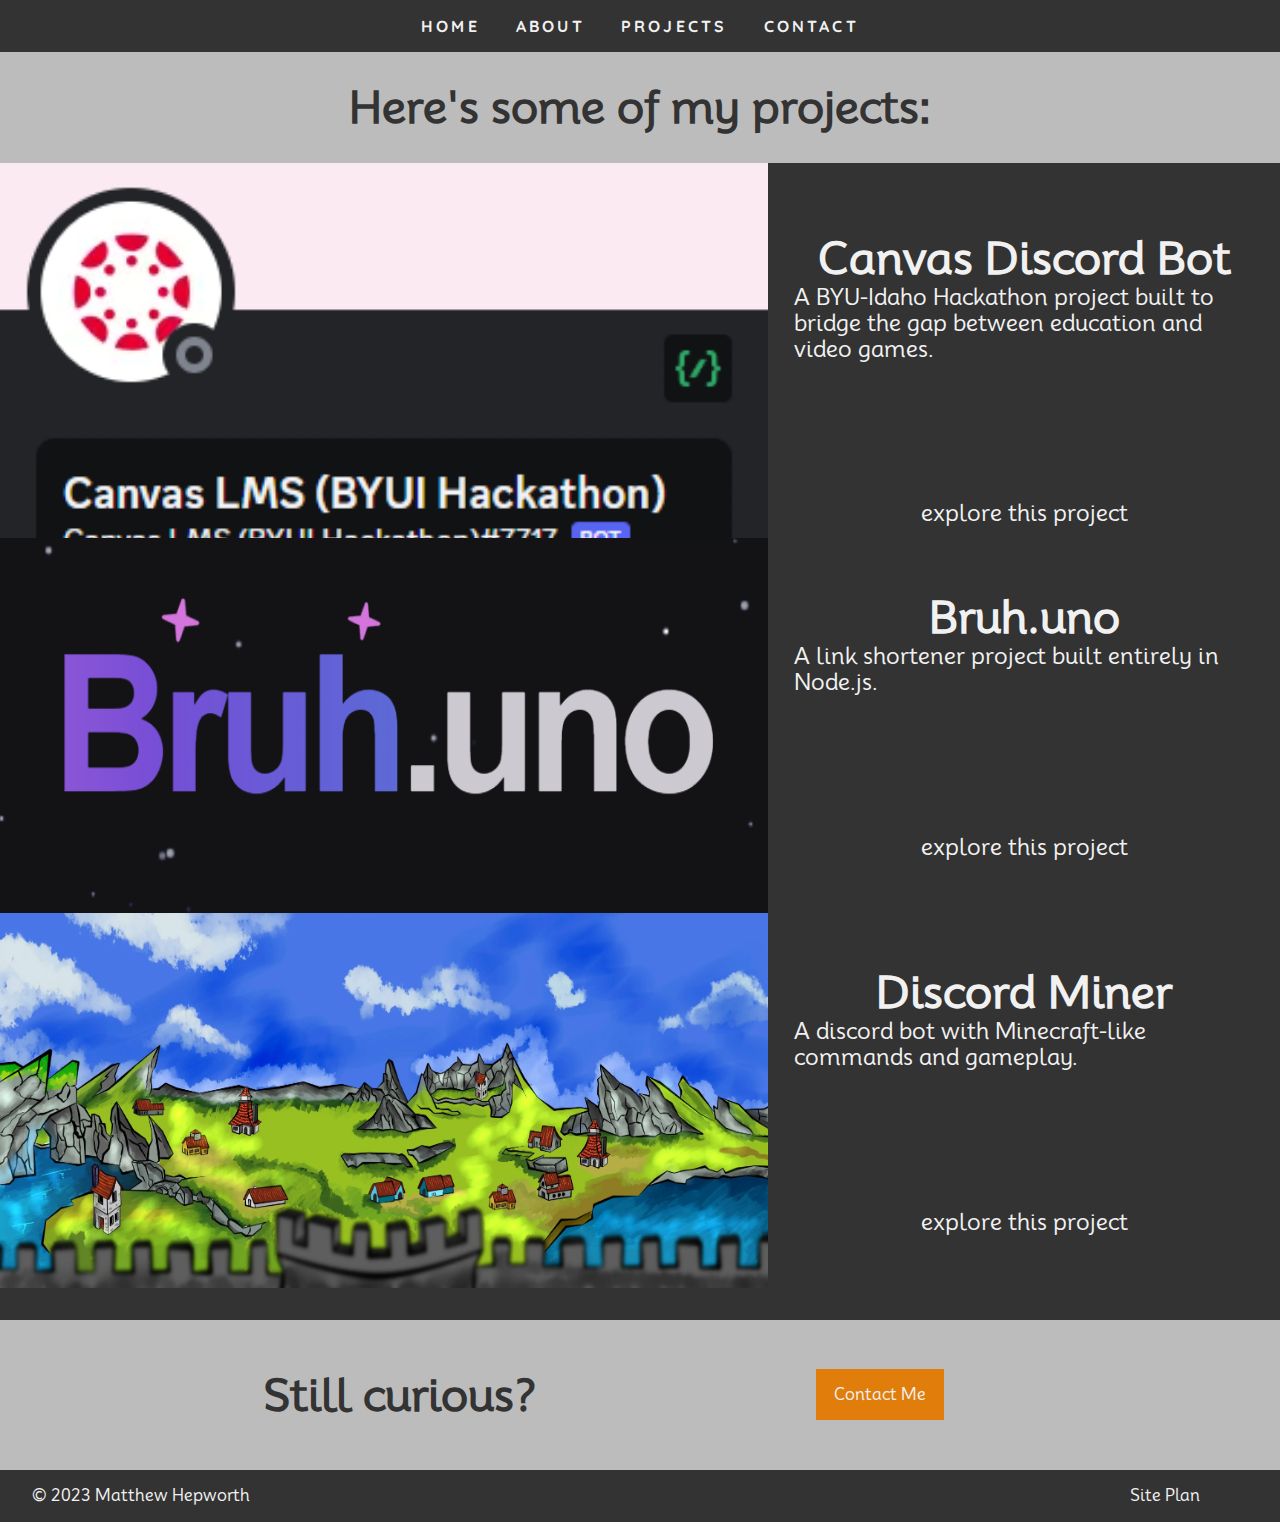
==== commit 0fb7b96e: "Added canvas discord case study link to portfolio" ====
--- a/projects/index.html
+++ b/projects/index.html
@@ -40,7 +40,7 @@
                 <div class="portfolio-right">
                     <h1>Canvas Discord Bot</h1>
                     <p>A BYU-Idaho Hackathon project built to bridge the gap between education and video games.</p>
-                    <a href="#">
+                    <a href="canvas-discord-bot/">
                         <div class="icon">
                             <i class="fa-solid fa-angles-right"></i>
                         </div>
--- a/styles/main.css
+++ b/styles/main.css
@@ -280,7 +280,8 @@
 }
 .portfolio-item .portfolio-left {
   grid-column: 1/2;
-  width: 95%;
+  width: 100%;
+  height: 100%;
 }
 .portfolio-item .portfolio-right {
   grid-column: 2/3;
@@ -330,6 +331,7 @@
   min-height: 150px;
   background-color: #BCBCBC;
   color: #333333;
+  margin-top: 32px;
 }
 .portfolio-hero-footer h1 {
   grid-column: 2/3;
